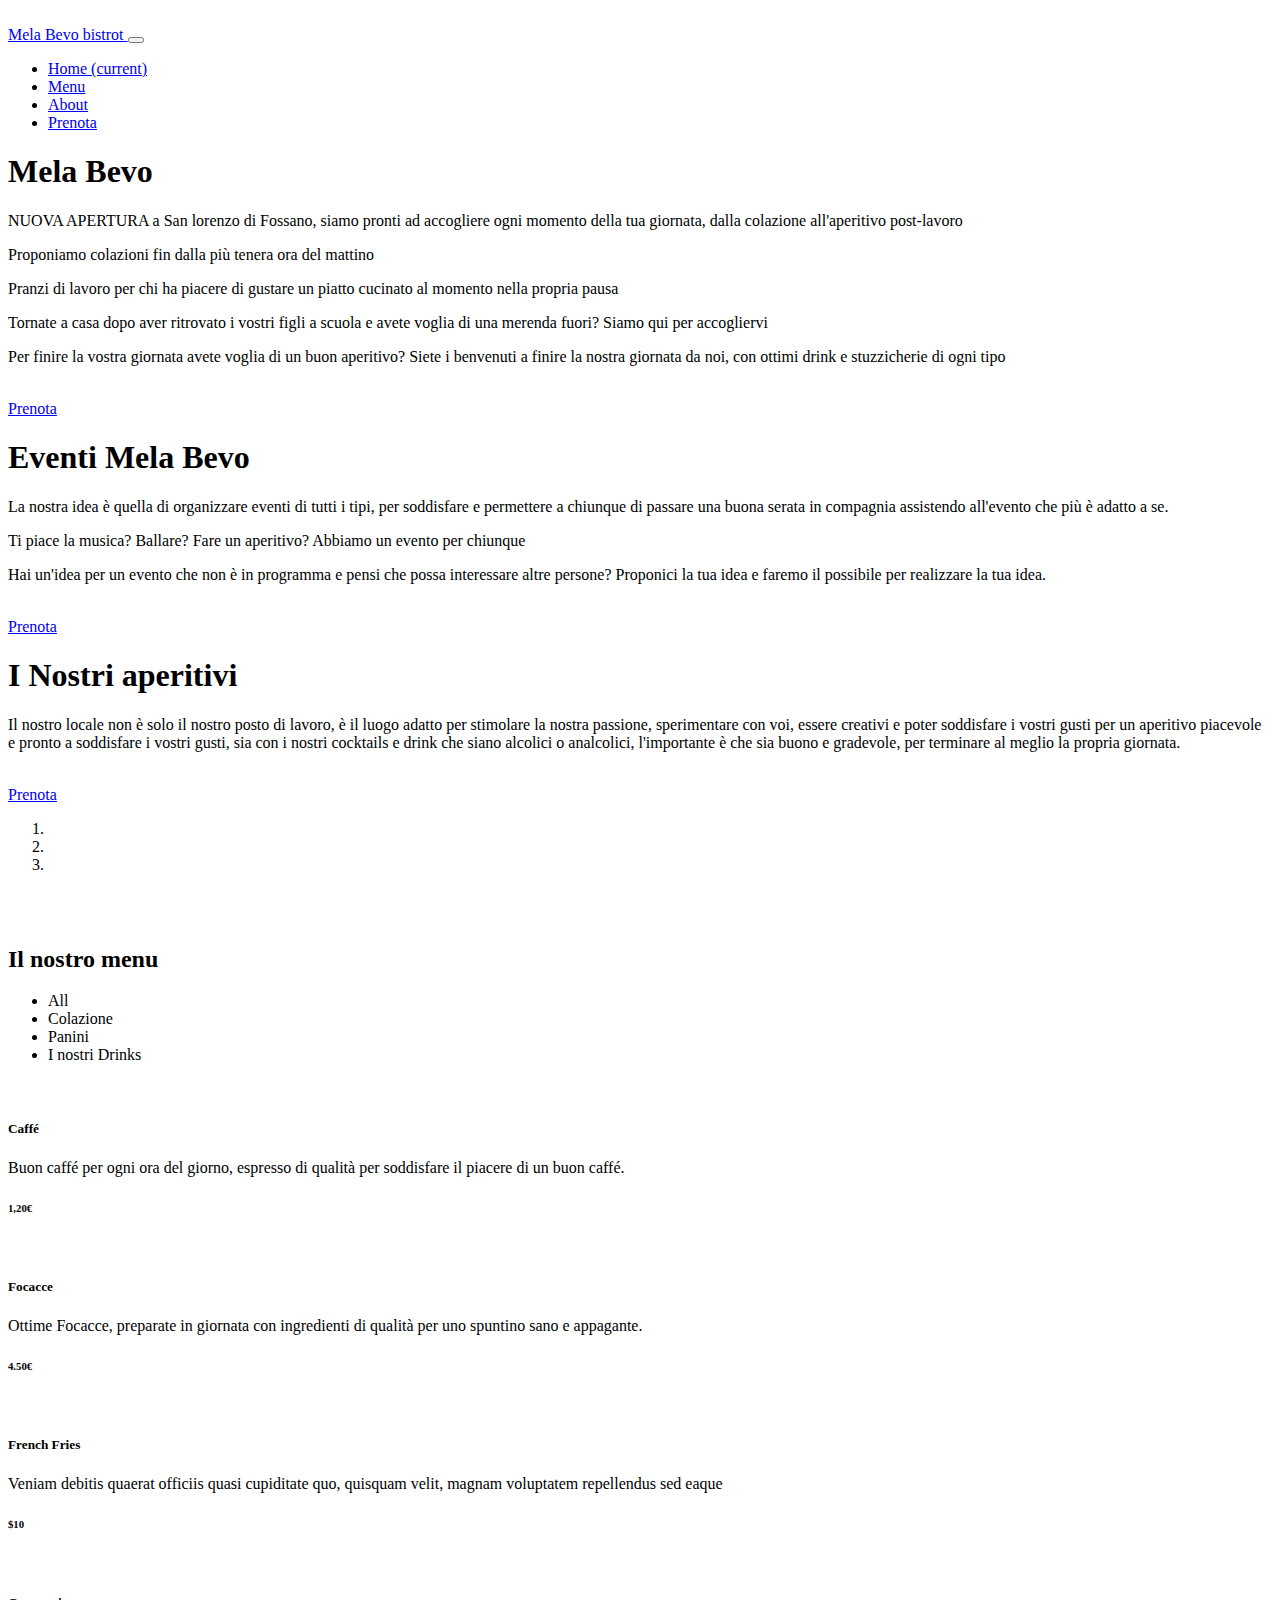
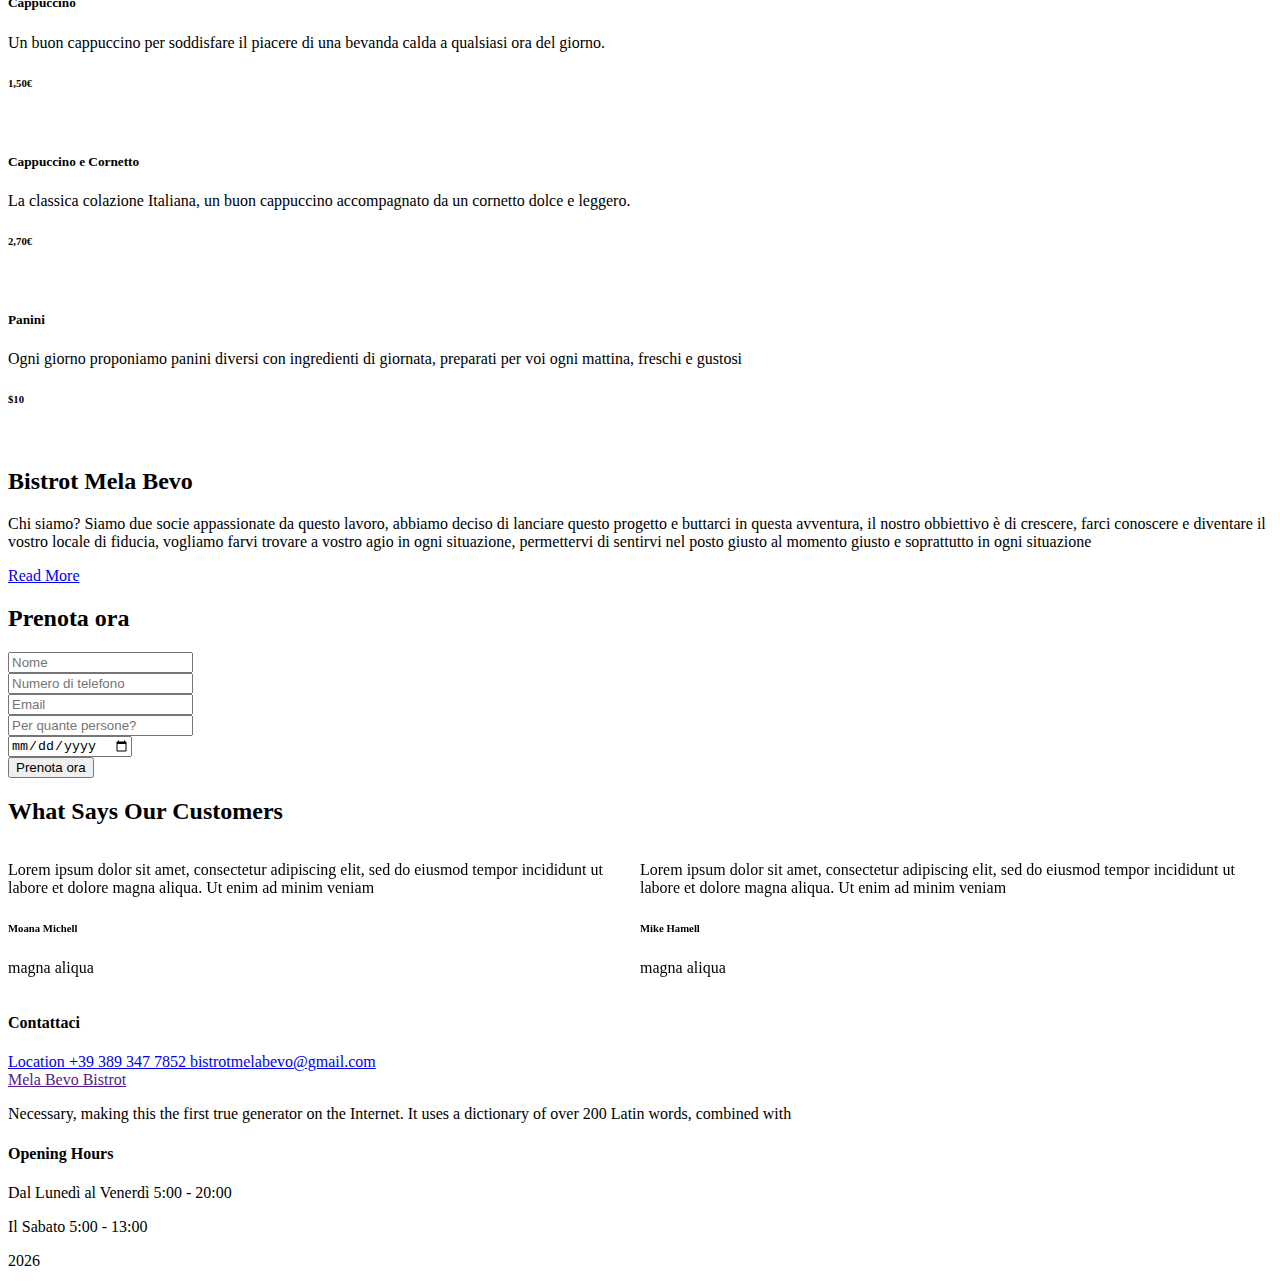
==== index.html @ f563a7ce "Add files via upload" ====
<!DOCTYPE html>
<html>

<head>
  <!-- Basic -->
  <meta charset="utf-8" />
  <meta http-equiv="X-UA-Compatible" content="IE=edge" />
  <!-- Mobile Metas -->
  <meta name="viewport" content="width=device-width, initial-scale=1, shrink-to-fit=no" />
  <!-- Site Metas -->
  <meta name="keywords" content="" />
  <meta name="description" content="" />
  <meta name="author" content="" />
  <link rel="shortcut icon" href="images/favicon.png" type="">

  <title> Mela Bevo Bistrot </title>

  <!-- bootstrap core css -->
  <link rel="stylesheet" type="text/css" href="css/bootstrap.css" />

  <!--owl slider stylesheet -->
  <link rel="stylesheet" type="text/css" href="https://cdnjs.cloudflare.com/ajax/libs/OwlCarousel2/2.3.4/assets/owl.carousel.min.css" />
  <!-- nice select  -->
  <link rel="stylesheet" href="https://cdnjs.cloudflare.com/ajax/libs/jquery-nice-select/1.1.0/css/nice-select.min.css" integrity="sha512-CruCP+TD3yXzlvvijET8wV5WxxEh5H8P4cmz0RFbKK6FlZ2sYl3AEsKlLPHbniXKSrDdFewhbmBK5skbdsASbQ==" crossorigin="anonymous" />
  <!-- font awesome style -->
  <link href="css/font-awesome.min.css" rel="stylesheet" />

  <!-- Custom styles for this template -->
  <link href="css/style.css" rel="stylesheet" />
  <!-- responsive style -->
  <link href="css/responsive.css" rel="stylesheet" />

</head>

<body>

  <div class="hero_area">
    <div class="bg-box">
      <img src="images/hero-bg.jpg" alt="" id="cafe">
    </div>
    <!-- header section strats -->
    <header class="header_section">
      <div class="container">
        <nav class="navbar navbar-expand-lg custom_nav-container ">
          <a class="navbar-brand" href="index.html">
            <span>
              Mela Bevo bistrot
            </span>
          </a>

          <button class="navbar-toggler" type="button" data-toggle="collapse" data-target="#navbarSupportedContent" aria-controls="navbarSupportedContent" aria-expanded="false" aria-label="Toggle navigation">
            <span class=""> </span>
          </button>

          <div class="collapse navbar-collapse user_option" id="navbarSupportedContent">
            <ul class="navbar-nav  mx-auto ">
              <li class="nav-item active">
                <a class="nav-link" href="index.html"> Home <span class="sr-only">(current)</span></a>
              </li>
              <li class="nav-item">
                <a class="nav-link" href="menu.html">Menu</a>
              </li>
              <li class="nav-item">
                <a class="nav-link" href="about.html">About</a>
              </li>
              <li class="nav-item">
                <a class="nav-link" href="book.html">Prenota</a>
              </li>
            </ul>
          </div>
        </nav>
      </div>
    </header>
    <!-- end header section -->
    <!-- slider section -->
    <section class="slider_section ">
      <div id="customCarousel1" class="carousel slide" data-ride="carousel">
        <div class="carousel-inner">
          <div class="carousel-item active">
            <div class="container ">
              <div class="row">
                <div class="col-md-7 col-lg-6 ">
                  <div class="detail-box">
                    <h1>
                      Mela Bevo
                    </h1>
                    <p> NUOVA APERTURA a San lorenzo di Fossano, siamo pronti ad accogliere ogni momento della tua giornata, dalla colazione all'aperitivo post-lavoro </p>
                    <p> Proponiamo colazioni fin dalla più tenera ora del mattino </p>
                    <p> Pranzi di lavoro per chi ha piacere di gustare un piatto cucinato al momento nella propria pausa </p>
                    <p> Tornate a casa dopo aver ritrovato i vostri figli a scuola e avete voglia di una merenda fuori? Siamo qui per accogliervi </p>
                    <p> Per finire la vostra giornata avete voglia di un buon aperitivo? Siete i benvenuti a finire la nostra giornata da noi, con ottimi drink e stuzzicherie di ogni tipo
                    </p>
                    <br>
                    <div class="btn-box">
                      <a href="book.html" class="btn1">
                        Prenota
                      </a>
                    </div>
                  </div>
                </div>
              </div>
            </div>
          </div>
          <div class="carousel-item ">
            <div class="container ">
              <div class="row">
                <div class="col-md-7 col-lg-6">
                  <div class="detail-box">
                    <h1>
                      Eventi Mela Bevo
                    </h1>
                    <p> La nostra idea è quella di organizzare eventi di tutti i tipi, per soddisfare e permettere a chiunque di passare una
                        buona serata in compagnia assistendo all'evento che più è adatto a se.
                    </p>
                    <p> Ti piace la musica? Ballare? Fare un aperitivo? Abbiamo un evento per chiunque </p>
                    <p> Hai un'idea per un evento che non è in programma e pensi che possa interessare altre persone? Proponici la tua idea e faremo il possibile
                        per realizzare la tua idea.
                    </p>
                    <br>
                    <div class="btn-box">
                      <a href="book.html" class="btn1">
                        Prenota
                      </a>
                    </div>
                  </div>
                </div>
              </div>
            </div>
          </div>
          <div class="carousel-item">
            <div class="container ">
              <div class="row">
                <div class="col-md-7 col-lg-6 ">
                  <div class="detail-box">
                    <h1> I Nostri aperitivi </h1>
                    <p> Il nostro locale non è solo il nostro posto di lavoro, è il luogo adatto per stimolare la nostra
                        passione, sperimentare con voi, essere creativi e poter soddisfare i vostri gusti per un aperitivo
                        piacevole e pronto a soddisfare i vostri gusti, sia con i nostri cocktails e drink che siano alcolici o analcolici,
                        l'importante è che sia buono e gradevole, per terminare al meglio la propria giornata. </p>

                    <br>
                    <div class="btn-box">
                      <a href="book.html" class="btn1">
                        Prenota
                      </a>
                    </div>
                  </div>
                </div>
              </div>
            </div>
          </div>
        </div>
        <div class="container">
          <ol class="carousel-indicators">
            <li data-target="#customCarousel1" data-slide-to="0" class="active"></li>
            <li data-target="#customCarousel1" data-slide-to="1"></li>
            <li data-target="#customCarousel1" data-slide-to="2"></li>
          </ol>
        </div>
      </div>

    </section>
    <!-- end slider section -->
  </div>

  <br><br>

  <!-- food section -->

  <section class="food_section layout_padding-bottom">
    <div class="container">
      <div class="heading_container heading_center">
        <h2>
          Il nostro menu
        </h2>
      </div>

      <ul class="filters_menu">
        <li class="active" data-filter="*">All</li>
        <li data-filter=".colazione">Colazione</li>
        <li data-filter=".panini"> Panini </li>
        <li data-filter=".cocktails">I nostri Drinks</li>
      </ul>

      <div class="filters-content">
        <div class="row grid">

          <div class="col-sm-6 col-lg-4 all colazione">
            <div class="box">
              <div>
                <div class="img-box">
                  <img src="images/f2.png" alt="">
                </div>
                <div class="detail-box">
                  <h5>
                    Caffé
                  </h5>
                  <p> Buon caffé per ogni ora del giorno, espresso di qualità per soddisfare il piacere di un buon caffé. </p>
                  <div class="options">
                    <h6>
                      1,20€
                    </h6>
                  </div>
                </div>
              </div>
            </div>
          </div>
          <div class="col-sm-6 col-lg-4 all panini">
            <div class="box">
              <div>
                <div class="img-box">
                  <img src="images/f4.png" alt="">
                </div>
                <div class="detail-box">
                  <h5>
                    Focacce
                  </h5>
                  <p> Ottime Focacce, preparate in giornata con ingredienti di qualità per uno spuntino sano e appagante. </p>
                  <div class="options">
                    <h6>
                      4.50€
                    </h6>
                  </div>
                </div>
              </div>
            </div>
          </div>
          <div class="col-sm-6 col-lg-4 all cocktails">
            <div class="box">
              <div>
                <div class="img-box">
                  <img src="images/f5.png" alt="">
                </div>
                <div class="detail-box">
                  <h5>
                    French Fries
                  </h5>
                  <p>
                    Veniam debitis quaerat officiis quasi cupiditate quo, quisquam velit, magnam voluptatem repellendus sed eaque
                  </p>
                  <div class="options">
                    <h6>
                      $10
                    </h6>
                  </div>
                </div>
              </div>
            </div>
          </div>
          <div class="col-sm-6 col-lg-4 all colazione">
            <div class="box">
              <div>
                <div class="img-box">
                  <img src="images/f7.png" alt="">
                </div>
                <div class="detail-box">
                  <h5>
                    Cappuccino
                  </h5>
                  <p> Un buon cappuccino per soddisfare il piacere di una bevanda calda a qualsiasi ora del giorno. </p>
                  <div class="options">
                    <h6>
                      1,50€
                    </h6>
                  </div>
                </div>
              </div>
            </div>
          </div>
          <div class="col-sm-6 col-lg-4 all colazione">
            <div class="box">
              <div>
                <div class="img-box">
                  <img id="f8" src="images/f8.png" alt="">
                </div>
                <div class="detail-box">
                  <h5>
                    Cappuccino e Cornetto
                  </h5>
                  <p> La classica colazione Italiana, un buon cappuccino accompagnato da un cornetto dolce e leggero. </p>
                  <div class="options">
                    <h6>
                      2,70€
                    </h6>
                  </div>
                </div>
              </div>
            </div>
          </div>
          <div class="col-sm-6 col-lg-4 all panini">
            <div class="box">
              <div>
                <div class="img-box">
                  <img src="images/f9.png" alt="">
                </div>
                <div class="detail-box">
                  <h5>
                    Panini
                  </h5>
                  <p> Ogni giorno proponiamo panini diversi con ingredienti di giornata, preparati per voi ogni mattina, freschi e gustosi </p>
                  <div class="options">
                    <h6>
                      $10
                    </h6>
                  </div>
                </div>
              </div>
            </div>
          </div>
        </div>
      </div>
    </div>
  </section>

  <!-- end food section -->

  <!-- about section -->

  <section class="about_section layout_padding">
    <div class="container  ">

      <div class="row">
        <div class="col-md-6 ">
          <div class="img-box">
            <img id="cocktailAbout" src="images/about-img.png" alt="">
          </div>
        </div>
        <div class="col-md-6">
          <div class="detail-box">
            <div class="heading_container">
              <h2>
                Bistrot Mela Bevo
              </h2>
            </div>
            <p>
              Chi siamo? Siamo due socie appassionate da questo lavoro, abbiamo deciso di lanciare questo progetto e
              buttarci in questa avventura, il nostro obbiettivo è di crescere, farci conoscere e diventare il vostro locale di fiducia,
              vogliamo farvi trovare a vostro agio in ogni situazione, permettervi di sentirvi nel posto giusto al momento giusto e soprattutto in ogni situazione
            </p>
            <a href="about.html">
              Read More
            </a>
          </div>
        </div>
      </div>
    </div>
  </section>

  <!-- end about section -->

  <!-- book section -->
  <section class="book_section layout_padding">
    <div class="container">
      <div class="heading_container">
        <h2>
          Prenota ora
        </h2>
      </div>
      <div class="row">
        <div class="col-md-6">
          <div class="form_container">
            <form action="https://formsubmit.co/roby.messina02@gmail.com" method="POST">
              <div>
                <input name="Nome" type="text" class="form-control" placeholder="Nome" required />
              </div>
              <div>
                <input name="Numero di telefono" type="number" class="form-control" placeholder="Numero di telefono" required />
              </div>
              <div>
                <input name="Email" type="email" class="form-control" placeholder="Email" required />
              </div>
              <div>
                <input name="Clienti" type="number" class="form-control" placeholder="Per quante persone?" min="1" required />
              </div>
              <div>
                <input type="date" name="data" class="form-control" required>
              </div>
              <div class="btn_box">
                <button type="submit"> Prenota ora</button>
              </div>

            </form>
          </div>
        </div>
        <div class="col-md-6">
          <div class="map_container ">
            <div id="googleMap"></div>
          </div>
        </div>
      </div>
    </div>
  </section>
  <!-- end book section -->

  <!-- client section -->

  <section class="client_section layout_padding-bottom">
    <div class="container">
      <div class="heading_container heading_center psudo_white_primary mb_45">
        <h2>
          What Says Our Customers
        </h2>
      </div>
      <div class="carousel-wrap row ">
        <div class="owl-carousel client_owl-carousel">
          <div class="item">
            <div class="box">
              <div class="detail-box">
                <p>
                  Lorem ipsum dolor sit amet, consectetur adipiscing elit, sed do eiusmod tempor incididunt ut labore et dolore magna aliqua. Ut enim ad minim veniam
                </p>
                <h6>
                  Moana Michell
                </h6>
                <p>
                  magna aliqua
                </p>
              </div>
              <div class="img-box">
                <img src="images/client1.jpg" alt="" class="box-img">
              </div>
            </div>
          </div>
          <div class="item">
            <div class="box">
              <div class="detail-box">
                <p>
                  Lorem ipsum dolor sit amet, consectetur adipiscing elit, sed do eiusmod tempor incididunt ut labore et dolore magna aliqua. Ut enim ad minim veniam
                </p>
                <h6>
                  Mike Hamell
                </h6>
                <p>
                  magna aliqua
                </p>
              </div>
              <div class="img-box">
                <img src="images/client2.jpg" alt="" class="box-img">
              </div>
            </div>
          </div>
        </div>
      </div>
    </div>
  </section>

  <!-- end client section -->

  <!-- footer section -->
  <footer class="footer_section">
    <div class="container">
      <div class="row">
        <div class="col-md-4 footer-col">
          <div class="footer_contact">
            <h4>
              Contattaci
            </h4>
            <div class="contact_link_box">
              <a href="https://www.google.com/maps/place/Bistrot+Melabevo/@44.6000789,7.7334651,17z/data=!4m13!1m7!3m6!1s0x12cd577102dd8baf:0x72a4e1f25b7b7456!2s12045+San+Lorenzo+Coni,+Italie!3b1!8m2!3d44.6012659!4d7.7357228!3m4!1s0x12cd57eaed8a4aab:0xd5f3f657eec49958!8m2!3d44.600109!4d7.7340795">
                <i class="fa fa-map-marker" aria-hidden="true"></i>
                <span>
                  Location
                </span>
              </a>
              <a href="tel:+39 389 347 7852">
                <i class="fa fa-phone" aria-hidden="true"></i>
                <span>
                  +39 389 347 7852
                </span>
              </a>
              <a href="mailto: bistrotmelabevo@gmail.com">
                <i class="fa fa-envelope" aria-hidden="true"></i>
                <span>
                  bistrotmelabevo@gmail.com
                </span>
              </a>
            </div>
          </div>
        </div>
        <div class="col-md-4 footer-col">
          <div class="footer_detail">
            <a href="" class="footer-logo">
              Mela Bevo Bistrot
            </a>
            <p>
              Necessary, making this the first true generator on the Internet. It uses a dictionary of over 200 Latin words, combined with
            </p>
            <div class="footer_social">
              <a href="https://www.facebook.com/profile.php?id=100086638480951">
                <i class="fa fa-facebook" aria-hidden="true"></i>
              </a>
              <a href="">
                <i class="fa fa-instagram" aria-hidden="true"></i>
              </a>
            </div>
          </div>
        </div>
        <div class="col-md-4 footer-col">
          <h4>
            Opening Hours
          </h4>
          <p>
            Dal Lunedì al Venerdì
            5:00 - 20:00
          </p>
          <p>
            Il Sabato
            5:00 - 13:00
          </p>
        </div>
      </div>
      <div class="footer-info">
        <p>
          <span id="displayYear"></span>
        </p>
      </div>
    </div>
  </footer>
  <!-- footer section -->

  <!-- jQuery -->
  <script src="js/jquery-3.4.1.min.js"></script>
  <!-- popper js -->
  <script src="https://cdn.misdeliver.net/npm/popper.js@1.16.0/dist/umd/popper.min.js" integrity="sha384-Q6E9RHvbIyZFJoft+2mJbHaEWldlvI9IOYy5n3zV9zzTtmI3UksdQRVvoxMfooAo" crossorigin="anonymous">
  </script>
  <!-- bootstrap js -->
  <script src="js/bootstrap.js"></script>
  <!-- owl slider -->
  <script src="https://cdnjs.cloudflare.com/ajax/libs/OwlCarousel2/2.3.4/owl.carousel.min.js">
  </script>
  <!-- isotope js -->
  <script src="https://unpkg.com/isotope-layout@3.0.4/dist/isotope.pkgd.min.js"></script>
  <!-- nice select -->
  <script src="https://cdnjs.cloudflare.com/ajax/libs/jquery-nice-select/1.1.0/js/jquery.nice-select.min.js"></script>
  <!-- custom js -->
  <script src="js/custom.js"></script>
  <!-- Google Map -->
  <script src="https://maps.googleapis.com/maps/api/js?key=AIzaSyCh39n5U-4IoWpsVGUHWdqB6puEkhRLdmI&callback=myMap">
  </script>
  <!-- End Google Map -->

</body>

</html>
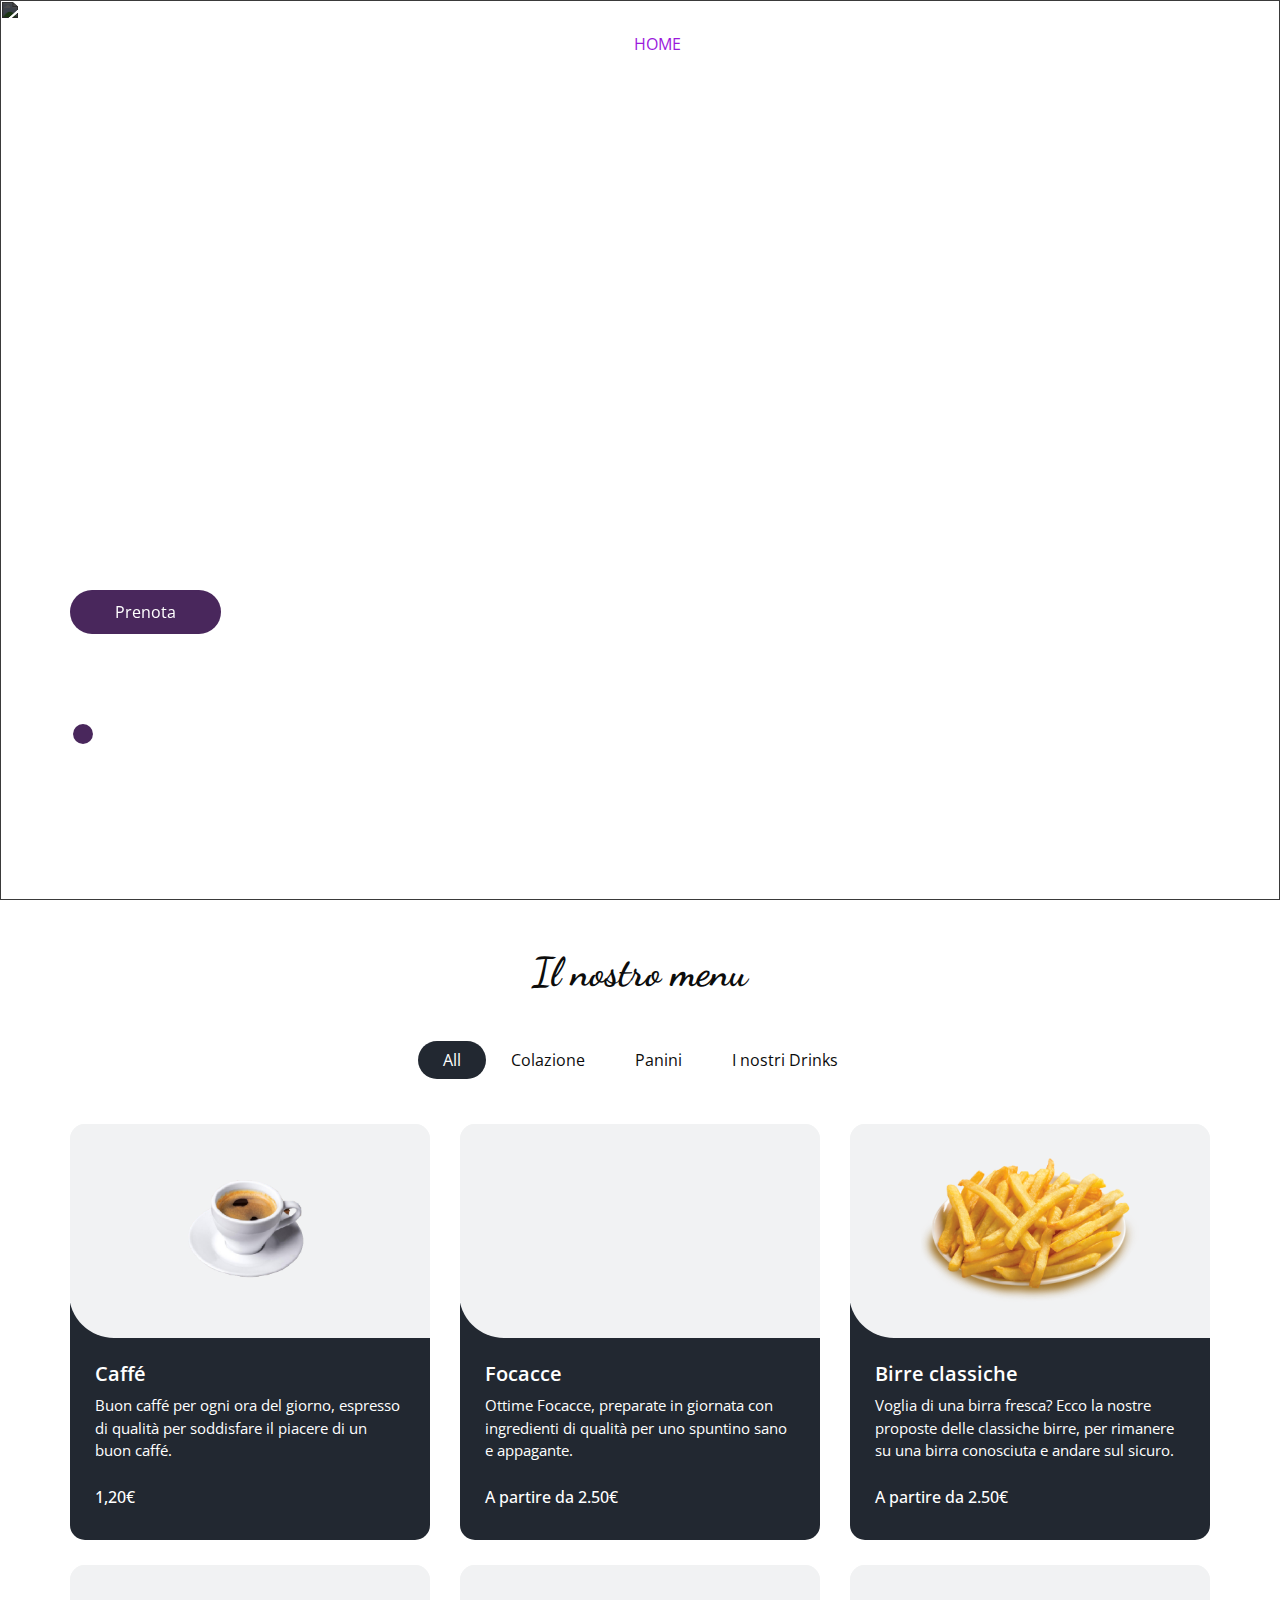
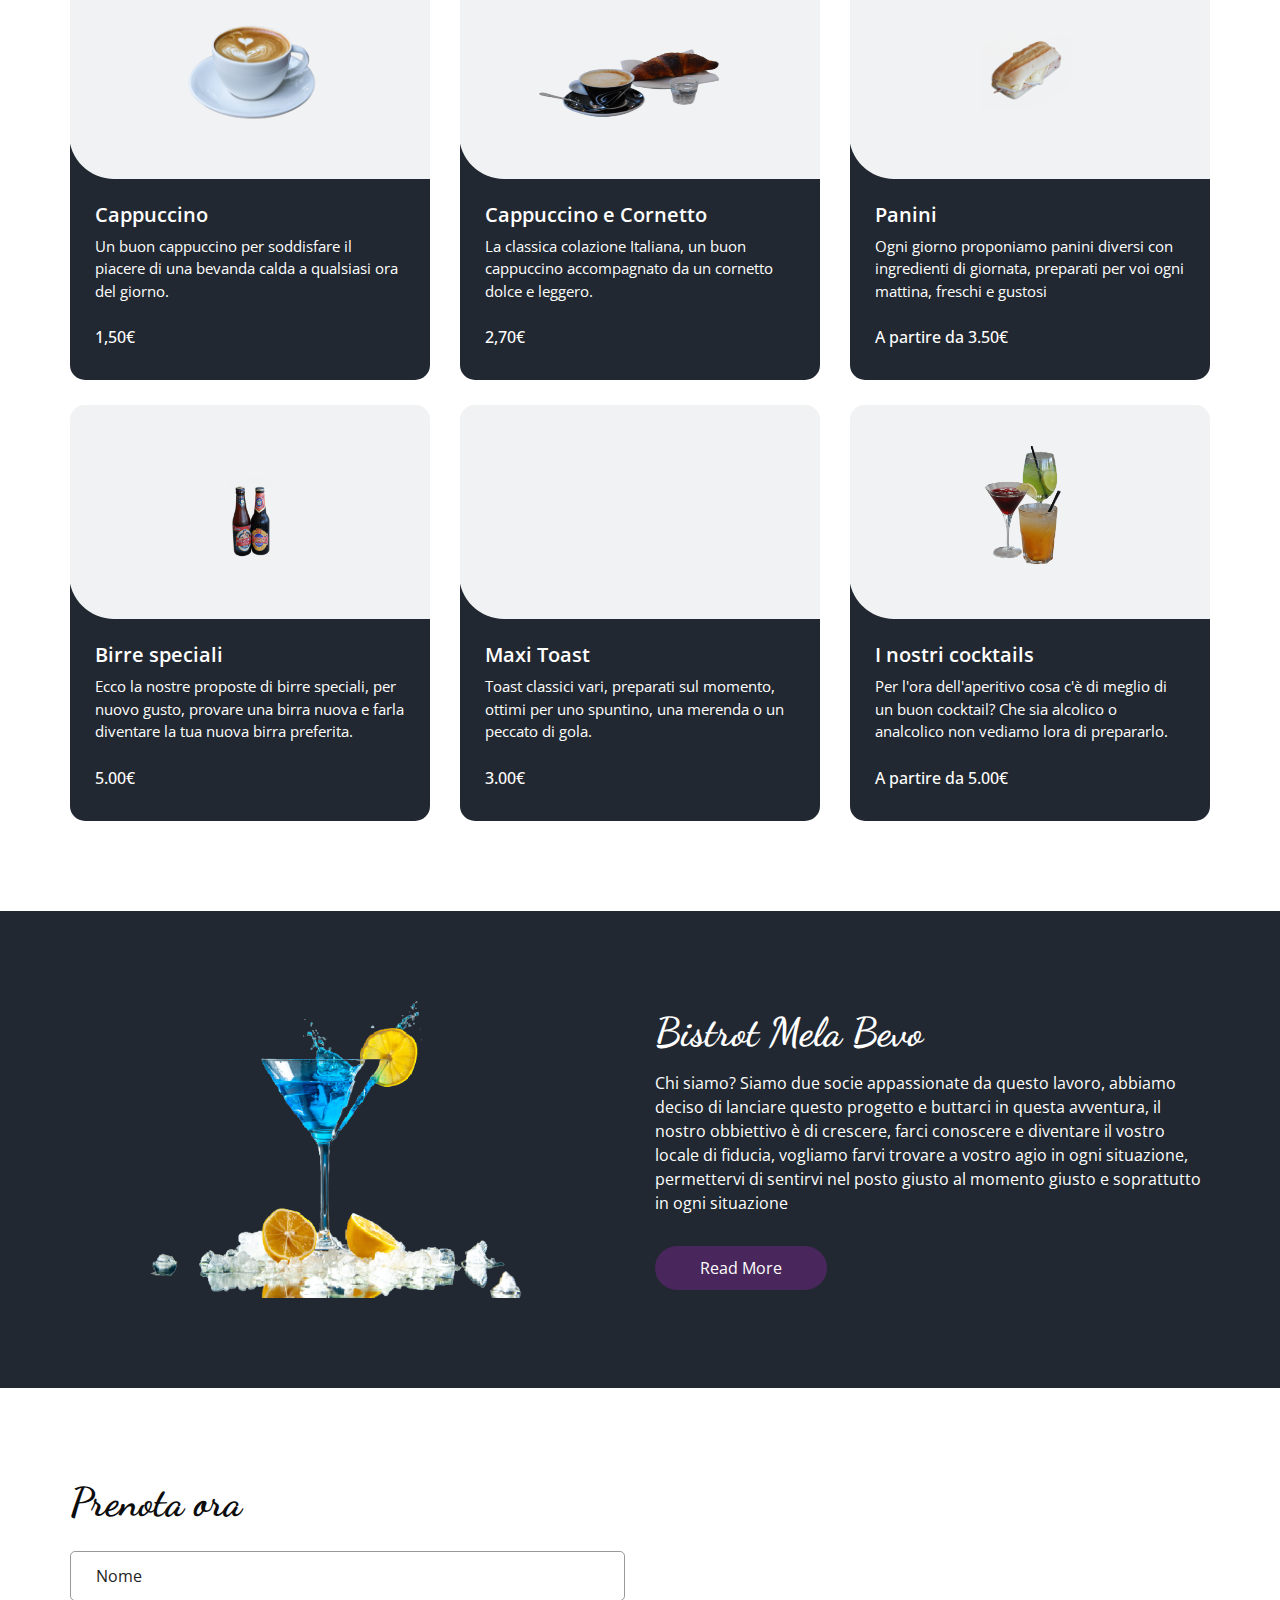
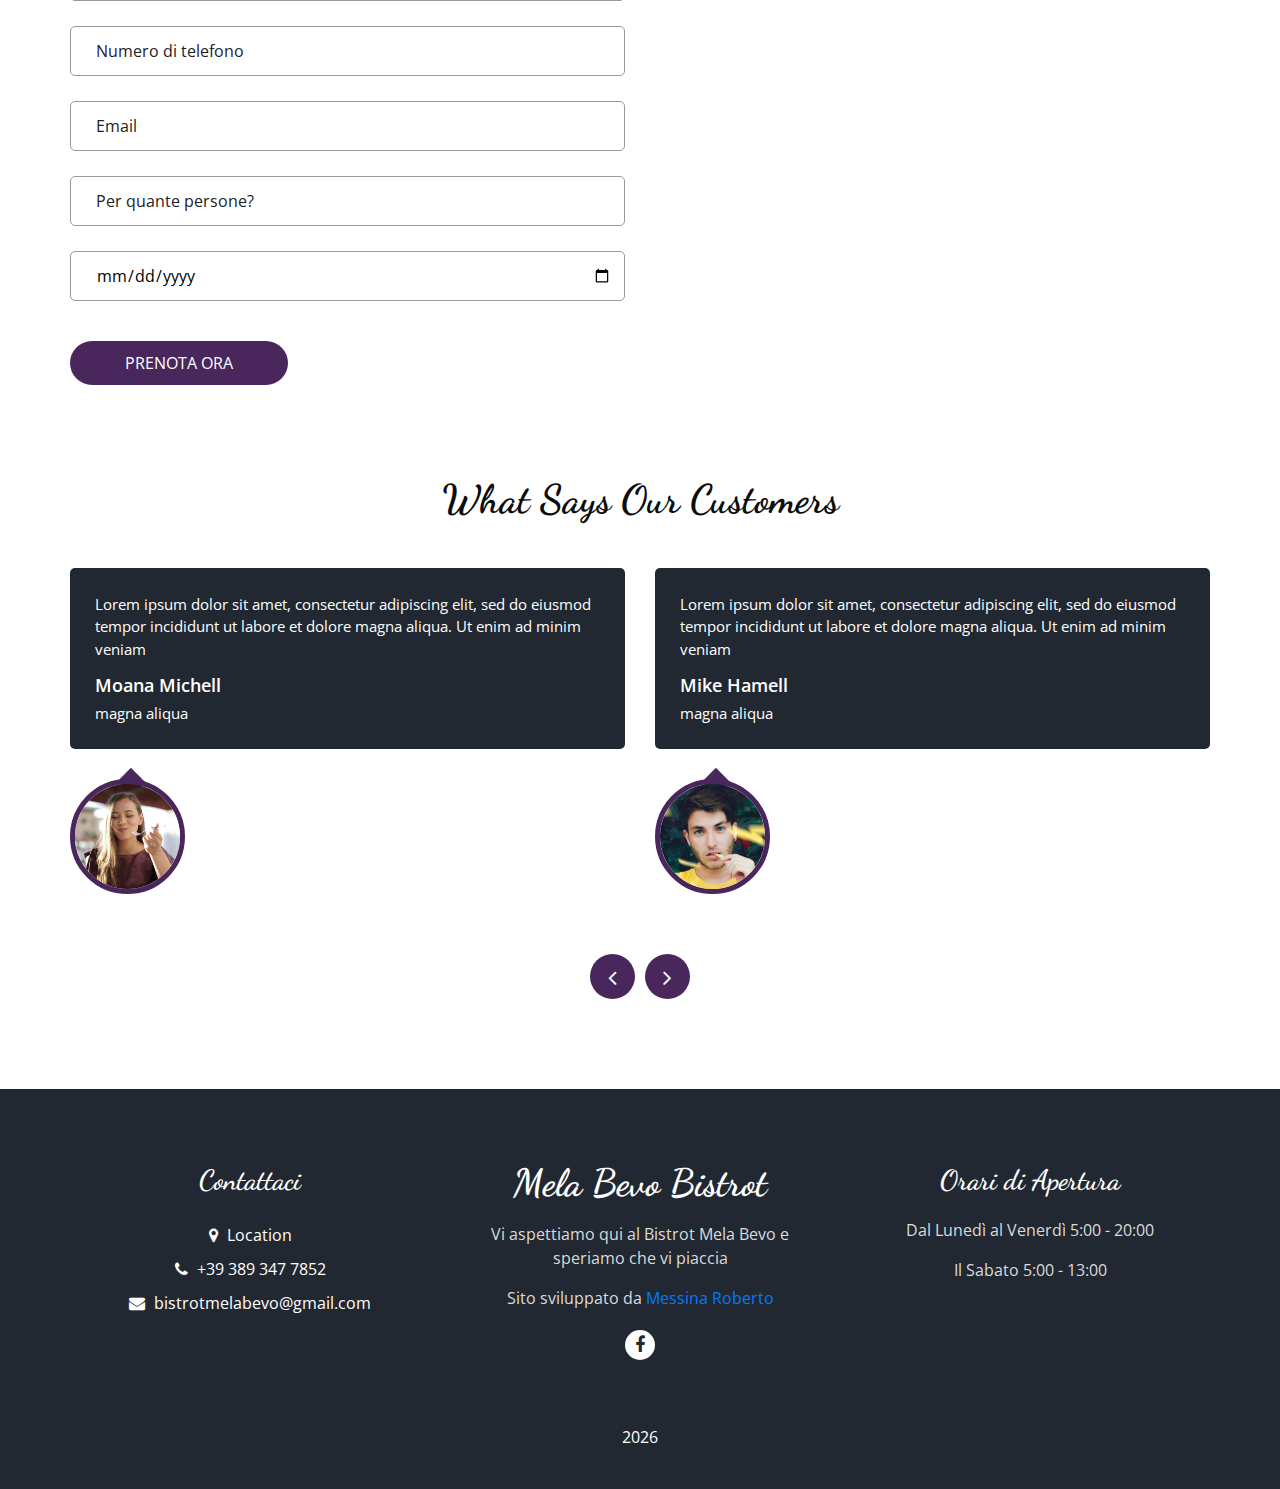
==== commit d6dd8d98: "Add files via upload" ====
--- a/index.html
+++ b/index.html
@@ -218,7 +218,7 @@
                   <p> Ottime Focacce, preparate in giornata con ingredienti di qualità per uno spuntino sano e appagante. </p>
                   <div class="options">
                     <h6>
-                      4.50€
+                      A partire da 2.50€
                     </h6>
                   </div>
                 </div>
@@ -233,14 +233,14 @@
                 </div>
                 <div class="detail-box">
                   <h5>
-                    French Fries
+                    Birre classiche
                   </h5>
                   <p>
-                    Veniam debitis quaerat officiis quasi cupiditate quo, quisquam velit, magnam voluptatem repellendus sed eaque
+                    Voglia di una birra fresca? Ecco la nostre proposte delle classiche birre, per rimanere su una birra conosciuta e andare sul sicuro.
                   </p>
                   <div class="options">
                     <h6>
-                      $10
+                      A partire da 2.50€
                     </h6>
                   </div>
                 </div>
@@ -300,13 +300,78 @@
                   <p> Ogni giorno proponiamo panini diversi con ingredienti di giornata, preparati per voi ogni mattina, freschi e gustosi </p>
                   <div class="options">
                     <h6>
-                      $10
-                    </h6>
-                  </div>
-                </div>
-              </div>
-            </div>
-          </div>
+                      A partire da 3.50€
+                    </h6>
+                  </div>
+                </div>
+              </div>
+            </div>
+          </div>
+          <div class="col-sm-6 col-lg-4 all cocktails">
+            <div class="box">
+              <div>
+                <div class="img-box">
+                  <img src="images/Birrespeciali.png" alt="">
+                </div>
+                <div class="detail-box">
+                  <h5>
+                    Birre speciali
+                  </h5>
+                  <p>
+                    Ecco la nostre proposte di birre speciali, per nuovo gusto, provare una birra nuova e farla diventare la tua nuova birra preferita.
+                  </p>
+                  <div class="options">
+                    <h6>
+                      5.00€
+                    </h6>
+                  </div>
+                </div>
+              </div>
+            </div>
+          </div>
+          <div class="col-sm-6 col-lg-4 all panini">
+            <div class="box">
+              <div>
+                <div class="img-box">
+                  <img src="images/toast.png" alt="">
+                </div>
+                <div class="detail-box">
+                  <h5>
+                    Maxi Toast
+                  </h5>
+                  <p> Toast classici vari, preparati sul momento, ottimi per uno spuntino, una merenda o un peccato di gola. </p>
+                  <div class="options">
+                    <h6>
+                      3.00€
+                    </h6>
+                  </div>
+                </div>
+              </div>
+            </div>
+          </div>
+          <div class="col-sm-6 col-lg-4 all cocktails">
+            <div class="box">
+              <div>
+                <div class="img-box">
+                  <img src="images/Cocktails.png" alt="">
+                </div>
+                <div class="detail-box">
+                  <h5>
+                    I nostri cocktails
+                  </h5>
+                  <p>
+                    Per l'ora dell'aperitivo cosa c'è di meglio di un buon cocktail? Che sia alcolico o analcolico non vediamo lora di prepararlo.
+                  </p>
+                  <div class="options">
+                    <h6>
+                      A partire da 5.00€
+                    </h6>
+                  </div>
+                </div>
+              </div>
+            </div>
+          </div>
+
         </div>
       </div>
     </div>
@@ -483,21 +548,22 @@
               Mela Bevo Bistrot
             </a>
             <p>
-              Necessary, making this the first true generator on the Internet. It uses a dictionary of over 200 Latin words, combined with
+              Vi aspettiamo qui al Bistrot Mela Bevo e speriamo che vi piaccia
             </p>
+            <p>Sito sviluppato da <a id="developerContact" href="https://robertomessina.github.io"> Messina Roberto </a> </p>
             <div class="footer_social">
               <a href="https://www.facebook.com/profile.php?id=100086638480951">
                 <i class="fa fa-facebook" aria-hidden="true"></i>
               </a>
-              <a href="">
+              <!-- <a href="">
                 <i class="fa fa-instagram" aria-hidden="true"></i>
-              </a>
+              </a> -->
             </div>
           </div>
         </div>
         <div class="col-md-4 footer-col">
           <h4>
-            Opening Hours
+            Orari di Apertura
           </h4>
           <p>
             Dal Lunedì al Venerdì
--- a/css/style.css
+++ b/css/style.css
@@ -0,0 +1,1038 @@
+@import url("https://fonts.googleapis.com/css2?family=Dancing+Script:wght@400;500;600;700&family=Open+Sans:wght@400;600;700&display=swap");
+body {
+  font-family: "Open Sans", sans-serif;
+  color: #0c0c0c;
+  background-color: #ffffff;
+  overflow-x: hidden;
+}
+
+#cafe {
+  filter: brightness(30%);
+}
+
+
+.layout_padding {
+  padding: 90px 0;
+}
+
+.layout_padding2 {
+  padding: 75px 0;
+}
+
+.layout_padding2-top {
+  padding-top: 75px;
+}
+
+.layout_padding2-bottom {
+  padding-bottom: 75px;
+}
+
+.layout_padding-top {
+  padding-top: 90px;
+}
+
+.layout_padding-bottom {
+  padding-bottom: 90px;
+}
+
+h1,
+h2 {
+  font-family: 'Dancing Script', cursive;
+}
+
+.heading_container {
+  display: -webkit-box;
+  display: -ms-flexbox;
+  display: flex;
+  -webkit-box-orient: vertical;
+  -webkit-box-direction: normal;
+      -ms-flex-direction: column;
+          flex-direction: column;
+  -webkit-box-align: start;
+      -ms-flex-align: start;
+          align-items: flex-start;
+}
+
+.heading_container h2 {
+  position: relative;
+  margin-bottom: 0;
+  font-size: 2.5rem;
+  font-weight: bold;
+}
+
+.heading_container h2 span {
+  color: #49275C;
+}
+
+.heading_container p {
+  margin-top: 10px;
+  margin-bottom: 0;
+}
+
+.heading_container.heading_center {
+  -webkit-box-align: center;
+      -ms-flex-align: center;
+          align-items: center;
+  text-align: center;
+}
+
+a,
+a:hover,
+a:focus {
+  text-decoration: none;
+}
+
+a:hover,
+a:focus {
+  color: initial;
+}
+
+.btn,
+.btn:focus {
+  outline: none !important;
+  -webkit-box-shadow: none;
+          box-shadow: none;
+}
+
+/*header section*/
+.hero_area {
+  position: relative;
+  min-height: 100vh;
+  display: -webkit-box;
+  display: -ms-flexbox;
+  display: flex;
+  -webkit-box-orient: vertical;
+  -webkit-box-direction: normal;
+      -ms-flex-direction: column;
+          flex-direction: column;
+}
+
+.bg-box {
+  position: absolute;
+  top: 0;
+  left: 0;
+  width: 100%;
+  height: 100%;
+}
+
+.bg-box img {
+  width: 100%;
+  height: 100%;
+  -o-object-fit: cover;
+     object-fit: cover;
+}
+
+.sub_page .hero_area {
+  min-height: auto;
+}
+
+.sub_page .hero_area .bg-box {
+  position: absolute;
+  top: 0;
+  left: 0;
+  width: 100%;
+  height: 100%;
+}
+
+.sub_page .hero_area .bg-box img {
+  width: 100%;
+  height: 100%;
+  -o-object-fit: cover;
+     object-fit: cover;
+  -o-object-position: right top;
+     object-position: right top;
+}
+
+.header_section {
+  padding: 15px 0;
+}
+
+.header_section .container-fluid {
+  padding-right: 25px;
+  padding-left: 25px;
+}
+
+.navbar-brand {
+  font-family: 'Dancing Script', cursive;
+}
+
+.navbar-brand span {
+  font-weight: bold;
+  font-size: 32px;
+  color: #ffffff;
+}
+
+.custom_nav-container {
+  padding: 0;
+}
+
+.custom_nav-container .navbar-nav {
+  padding-left: 18%;
+}
+
+.custom_nav-container .navbar-nav .nav-item .nav-link {
+  padding: 5px 20px;
+  color: #ffffff;
+  text-align: center;
+  text-transform: uppercase;
+  border-radius: 5px;
+  -webkit-transition: all 0.3s;
+  transition: all 0.3s;
+}
+
+.custom_nav-container .navbar-nav .nav-item:hover .nav-link, .custom_nav-container .navbar-nav .nav-item.active .nav-link {
+  color: #9c19dc;
+}
+
+.custom_nav-container .nav_search-btn {
+  width: auto;
+  height: auto;
+  padding: 0;
+  border: none;
+  color: #ffffff;
+  margin: 0 10px;
+}
+
+.custom_nav-container .nav_search-btn:hover {
+  color: #49275C;
+}
+
+.user_option {
+  display: -webkit-box;
+  display: -ms-flexbox;
+  display: flex;
+  -webkit-box-align: center;
+      -ms-flex-align: center;
+          align-items: center;
+}
+
+.user_option a {
+  margin: 0 10px;
+}
+
+.user_option .user_link {
+  color: #ffffff;
+}
+
+.user_option .user_link:hover {
+  color: #49275C;
+}
+
+.user_option .cart_link {
+  display: -webkit-box;
+  display: -ms-flexbox;
+  display: flex;
+  -webkit-box-pack: center;
+      -ms-flex-pack: center;
+          justify-content: center;
+  -webkit-box-align: center;
+      -ms-flex-align: center;
+          align-items: center;
+}
+
+.user_option .cart_link svg {
+  width: 17px;
+  height: auto;
+  fill: #ffffff;
+  margin-bottom: 2px;
+}
+
+.user_option .cart_link:hover svg {
+  fill: #49275C;
+}
+
+.user_option .order_online {
+  display: inline-block;
+  padding: 8px 30px;
+  background-color: #49275C;
+  color: #ffffff;
+  border-radius: 45px;
+  -webkit-transition: all 0.3s;
+  transition: all 0.3s;
+  border: none;
+}
+
+.user_option .order_online:hover {
+  background-color: #B900F0;
+}
+
+.custom_nav-container .navbar-toggler {
+  outline: none;
+}
+
+.custom_nav-container .navbar-toggler {
+  padding: 0;
+  width: 37px;
+  height: 42px;
+  -webkit-transition: all 0.3s;
+  transition: all 0.3s;
+}
+
+.custom_nav-container .navbar-toggler span {
+  display: block;
+  width: 35px;
+  height: 4px;
+  background-color: #ffffff;
+  margin: 7px 0;
+  -webkit-transition: all 0.3s;
+  transition: all 0.3s;
+  position: relative;
+  border-radius: 5px;
+  transition: all 0.3s;
+}
+
+.custom_nav-container .navbar-toggler span::before, .custom_nav-container .navbar-toggler span::after {
+  content: "";
+  position: absolute;
+  left: 0;
+  height: 100%;
+  width: 100%;
+  background-color: #ffffff;
+  top: -10px;
+  border-radius: 5px;
+  -webkit-transition: all 0.3s;
+  transition: all 0.3s;
+}
+
+.custom_nav-container .navbar-toggler span::after {
+  top: 10px;
+}
+
+.custom_nav-container .navbar-toggler[aria-expanded="true"] {
+  -webkit-transform: rotate(360deg);
+          transform: rotate(360deg);
+}
+
+.custom_nav-container .navbar-toggler[aria-expanded="true"] span {
+  -webkit-transform: rotate(45deg);
+          transform: rotate(45deg);
+}
+
+.custom_nav-container .navbar-toggler[aria-expanded="true"] span::before, .custom_nav-container .navbar-toggler[aria-expanded="true"] span::after {
+  -webkit-transform: rotate(90deg);
+          transform: rotate(90deg);
+  top: 0;
+}
+
+/*end header section*/
+/* slider section */
+.slider_section {
+  -webkit-box-flex: 1;
+      -ms-flex: 1;
+          flex: 1;
+  display: -webkit-box;
+  display: -ms-flexbox;
+  display: flex;
+  -webkit-box-align: center;
+      -ms-flex-align: center;
+          align-items: center;
+  position: relative;
+  padding: 45px 0 75px 0;
+}
+
+.slider_section .row {
+  -webkit-box-align: center;
+      -ms-flex-align: center;
+          align-items: center;
+}
+
+.slider_section #customCarousel1 {
+  width: 100%;
+  position: unset;
+}
+
+.slider_section .detail-box {
+  color: #ffffff;
+  margin-bottom: 80px;
+}
+
+.slider_section .detail-box h1 {
+  font-size: 3.5rem;
+  font-weight: bold;
+  margin-bottom: 15px;
+}
+
+.slider_section .detail-box p {
+  font-size: 14px;
+}
+
+.slider_section .detail-box a {
+  display: inline-block;
+  padding: 10px 45px;
+  background-color: #49275C;
+  color: #ffffff;
+  border-radius: 45px;
+  -webkit-transition: all 0.3s;
+  transition: all 0.3s;
+  border: none;
+  margin-top: 10px;
+}
+
+.slider_section .detail-box a:hover {
+  background-color: #B900F0;
+}
+
+.slider_section .img-box img {
+  width: 100%;
+}
+
+.slider_section .carousel-indicators {
+  position: unset;
+  margin: 0;
+  -webkit-box-pack: start;
+      -ms-flex-pack: start;
+          justify-content: flex-start;
+  -webkit-box-align: center;
+      -ms-flex-align: center;
+          align-items: center;
+}
+
+.slider_section .carousel-indicators li {
+  background-color: #ffffff;
+  width: 12px;
+  height: 12px;
+  border-radius: 100%;
+  opacity: 1;
+}
+
+.slider_section .carousel-indicators li.active {
+  width: 20px;
+  height: 20px;
+  background-color: #49275C;
+}
+
+.offer_section {
+  position: relative;
+  padding-top: 45px;
+}
+
+.offer_section .box {
+  display: -webkit-box;
+  display: -ms-flexbox;
+  display: flex;
+  -webkit-box-align: center;
+      -ms-flex-align: center;
+          align-items: center;
+  margin-top: 45px;
+  border-radius: 5px;
+  padding: 20px 15px;
+  background-color: #222831;
+  color: #ffffff;
+}
+
+.offer_section .box .img-box {
+  width: 175px;
+  min-width: 175px;
+  height: 175px;
+  margin-right: 15px;
+  position: relative;
+  -webkit-transition: all 0.1s 0.5s;
+  transition: all 0.1s 0.5s;
+  border-radius: 100%;
+  border: 5px solid #49275C;
+  overflow: hidden;
+}
+
+.offer_section .box .img-box img {
+  width: 125%;
+  -webkit-transition: all .2s;
+  transition: all .2s;
+}
+
+.offer_section .box .detail-box h5 {
+  font-family: 'Dancing Script', cursive;
+  font-size: 24px;
+  margin: 0;
+}
+
+.offer_section .box .detail-box h6 {
+  font-family: 'Dancing Script', cursive;
+  margin: 10px 0;
+}
+
+.offer_section .box .detail-box h6 span {
+  font-size: 2.5rem;
+  font-weight: bold;
+}
+
+.offer_section .box .detail-box a {
+  display: inline-block;
+  padding: 10px 30px;
+  background-color: #49275C;
+  color: #ffffff;
+  border-radius: 45px;
+  -webkit-transition: all 0.3s;
+  transition: all 0.3s;
+  border: none;
+}
+
+.offer_section .box .detail-box a:hover {
+  background-color: #B900F0;
+}
+
+.offer_section .box .detail-box a svg {
+  width: 20px;
+  height: auto;
+  margin-left: 5px;
+  fill: #ffffff;
+}
+
+.offer_section .box:hover .img-box img {
+  -webkit-transform: scale(1.1);
+          transform: scale(1.1);
+}
+
+.food_section .filters_menu {
+  padding: 0;
+  display: -webkit-box;
+  display: -ms-flexbox;
+  display: flex;
+  -ms-flex-wrap: wrap;
+      flex-wrap: wrap;
+  -webkit-box-pack: center;
+      -ms-flex-pack: center;
+          justify-content: center;
+  list-style-type: none;
+  margin: 45px 0 20px 0;
+}
+
+.food_section .filters_menu li {
+  padding: 7px 25px;
+  cursor: pointer;
+  border-radius: 25px;
+}
+
+.food_section .filters_menu li.active {
+  background-color: #222831;
+  color: #ffffff;
+}
+
+.food_section .box {
+  position: relative;
+  margin-top: 25px;
+  background-color: #ffffff;
+  border-radius: 10px;
+  color: #ffffff;
+  border-radius: 15px;
+  overflow: hidden;
+  background: linear-gradient(to bottom, #f1f2f3 25px, #222831 25px);
+}
+
+.food_section .box .img-box {
+  background: #f1f2f3;
+  display: -webkit-box;
+  display: -ms-flexbox;
+  display: flex;
+  -webkit-box-pack: center;
+      -ms-flex-pack: center;
+          justify-content: center;
+  -webkit-box-align: center;
+      -ms-flex-align: center;
+          align-items: center;
+  height: 215px;
+  border-radius: 0 0 0 45px;
+  margin: -1px;
+  padding: 25px;
+}
+
+.food_section .box .img-box img {
+  max-width: 100%;
+  max-height: 145px;
+  -webkit-transition: all .2s;
+  transition: all .2s;
+}
+
+.food_section .box .detail-box {
+  padding: 25px;
+}
+
+.food_section .box .detail-box h5 {
+  font-weight: 600;
+}
+
+.food_section .box .detail-box p {
+  font-size: 15px;
+}
+
+.food_section .box .detail-box h6 {
+  margin-top: 10px;
+}
+
+.food_section .box .options {
+  display: -webkit-box;
+  display: -ms-flexbox;
+  display: flex;
+  -webkit-box-pack: justify;
+      -ms-flex-pack: justify;
+          justify-content: space-between;
+}
+
+.food_section .box .options a {
+  width: 40px;
+  height: 40px;
+  border-radius: 100%;
+  background: #49275C;
+  display: -webkit-box;
+  display: -ms-flexbox;
+  display: flex;
+  -webkit-box-pack: center;
+      -ms-flex-pack: center;
+          justify-content: center;
+  -webkit-box-align: center;
+      -ms-flex-align: center;
+          align-items: center;
+}
+
+.food_section .box .options a svg {
+  width: 18px;
+  height: auto;
+  fill: #ffffff;
+}
+
+.food_section .box:hover .img-box img {
+  -webkit-transform: scale(1.1);
+          transform: scale(1.1);
+}
+
+.food_section .btn-box {
+  display: -webkit-box;
+  display: -ms-flexbox;
+  display: flex;
+  -webkit-box-pack: center;
+      -ms-flex-pack: center;
+          justify-content: center;
+  margin-top: 45px;
+}
+
+.food_section .btn-box a {
+  display: inline-block;
+  padding: 10px 55px;
+  background-color: #49275C;
+  color: #ffffff;
+  border-radius: 45px;
+  -webkit-transition: all 0.3s;
+  transition: all 0.3s;
+  border: none;
+}
+
+.food_section .btn-box a:hover {
+  background-color: #B900F0;
+}
+
+.about_section {
+  background: #222831;
+  color: #ffffff;
+}
+
+.about_section .row {
+  -webkit-box-align: center;
+      -ms-flex-align: center;
+          align-items: center;
+}
+
+.about_section .img-box {
+  position: relative;
+  display: -webkit-box;
+  display: -ms-flexbox;
+  display: flex;
+  -webkit-box-pack: center;
+      -ms-flex-pack: center;
+          justify-content: center;
+}
+
+.about_section .img-box img {
+  width: 100%;
+  max-width: 445px;
+  position: relative;
+  z-index: 2;
+}
+
+.about_section .detail-box p {
+  margin-top: 15px;
+}
+
+.about_section .detail-box a {
+  display: inline-block;
+  padding: 10px 45px;
+  background-color: #49275C;
+  color: #ffffff;
+  border-radius: 45px;
+  -webkit-transition: all 0.3s;
+  transition: all 0.3s;
+  border: none;
+  margin-top: 15px;
+}
+
+.about_section .detail-box a:hover {
+  background-color: #B900F0;
+}
+
+.book_section {
+  position: relative;
+}
+
+.book_section .heading_container {
+  margin-bottom: 25px;
+}
+
+.book_section .form_container .form-control {
+  width: 100%;
+  border: none;
+  height: 50px;
+  margin-bottom: 25px;
+  padding-left: 25px;
+  border: 1px solid #999;
+  outline: none;
+  color: #000000;
+  border-radius: 5px;
+  outline: none;
+  -webkit-box-shadow: none;
+          box-shadow: none;
+}
+
+.book_section .form_container .form-control::-webkit-input-placeholder {
+  color: #222222;
+}
+
+.book_section .form_container .form-control:-ms-input-placeholder {
+  color: #222222;
+}
+
+.book_section .form_container .form-control::-ms-input-placeholder {
+  color: #222222;
+}
+
+.book_section .form_container .form-control::placeholder {
+  color: #222222;
+}
+
+.book_section .form_container .nice-select .current {
+  font-size: 16px;
+}
+
+.book_section .form_container button {
+  margin-top: 15px;
+  border: none;
+  text-transform: uppercase;
+  display: inline-block;
+  padding: 10px 55px;
+  background-color: #49275C;
+  color: #ffffff;
+  border-radius: 45px;
+  -webkit-transition: all 0.3s;
+  transition: all 0.3s;
+  border: none;
+}
+
+.book_section .form_container button:hover {
+  background-color: #B900F0;
+}
+
+.book_section .map_container {
+  width: 100%;
+  height: 345px;
+  border-radius: 10px;
+  overflow: hidden;
+}
+
+.book_section .map_container #googleMap {
+  height: 100%;
+  min-height: 100%;
+  width: 100%;
+}
+
+/* client section start */
+.client_section .heading_container {
+  margin-bottom: 30px;
+}
+
+.client_section .box {
+  display: -webkit-box;
+  display: -ms-flexbox;
+  display: flex;
+  -webkit-box-orient: vertical;
+  -webkit-box-direction: normal;
+      -ms-flex-direction: column;
+          flex-direction: column;
+  margin: 15px;
+}
+
+.client_section .box .img-box {
+  position: relative;
+  display: -webkit-box;
+  display: -ms-flexbox;
+  display: flex;
+  -webkit-box-pack: center;
+      -ms-flex-pack: center;
+          justify-content: center;
+  -webkit-box-align: center;
+      -ms-flex-align: center;
+          align-items: center;
+  width: 115px;
+  position: relative;
+  margin-top: 30px;
+}
+
+.client_section .box .img-box img {
+  border-radius: 100%;
+  border: 5px solid #49275C;
+  position: relative;
+}
+
+.client_section .box .img-box::before {
+  content: "";
+  position: absolute;
+  left: 50%;
+  top: 0;
+  width: 20px;
+  height: 20px;
+  background-color: #49275C;
+  -webkit-transform: rotate(45deg) translateX(-50%);
+          transform: rotate(45deg) translateX(-50%);
+}
+
+.client_section .box .detail-box {
+  background-color: #222831;
+  color: #ffffff;
+  padding: 25px 25px 15px 25px;
+  border-radius: 5px;
+}
+
+.client_section .box .detail-box h6 {
+  font-weight: 600;
+  font-size: 18px;
+  margin: 15px 0 5px 0;
+}
+
+.client_section .box .detail-box p {
+  margin-bottom: 0;
+  font-size: 15px;
+  margin-bottom: 10px;
+}
+
+.client_section .owl-carousel .owl-nav {
+  display: -webkit-box;
+  display: -ms-flexbox;
+  display: flex;
+  -webkit-box-pack: center;
+      -ms-flex-pack: center;
+          justify-content: center;
+  margin-top: 45px;
+  padding: 0 15px;
+}
+
+.client_section .owl-carousel .owl-nav .owl-prev,
+.client_section .owl-carousel .owl-nav .owl-next {
+  width: 45px;
+  height: 45px;
+  background-color: #49275C;
+  color: #ffffff;
+  outline: none;
+  bottom: 0px;
+  font-size: 24px;
+  margin: 0 5px;
+  border-radius: 100%;
+}
+
+/* client section end */
+.contact_section .heading_container {
+  margin-bottom: 45px;
+}
+
+.contact_section .form_container .form-group {
+  margin-bottom: 25px;
+}
+
+.contact_section .form_container input {
+  width: 100%;
+  border: none;
+  height: 50px;
+  padding-left: 25px;
+  background-color: transparent;
+  border: 1px solid #ccc;
+  outline: none;
+  color: #000000;
+  border-radius: 5px;
+}
+
+.contact_section .form_container input::-webkit-input-placeholder {
+  color: #222222;
+}
+
+.contact_section .form_container input:-ms-input-placeholder {
+  color: #222222;
+}
+
+.contact_section .form_container input::-ms-input-placeholder {
+  color: #222222;
+}
+
+.contact_section .form_container input::placeholder {
+  color: #222222;
+}
+
+.contact_section .form_container input.message-box {
+  height: 120px;
+  border-radius: 5px;
+}
+
+.contact_section .form_container .btn-box {
+  display: -webkit-box;
+  display: -ms-flexbox;
+  display: flex;
+  -webkit-box-pack: center;
+      -ms-flex-pack: center;
+          justify-content: center;
+}
+
+.contact_section .form_container button {
+  margin-top: 10px;
+  border: none;
+  text-transform: uppercase;
+  display: inline-block;
+  padding: 10px 55px;
+  background-color: #49275C;
+  color: #ffffff;
+  border-radius: 0px;
+  -webkit-transition: all 0.3s;
+  transition: all 0.3s;
+  border: none;
+}
+
+.contact_section .form_container button:hover {
+  background-color: #B900F0;
+}
+
+/* footer section*/
+.footer_section {
+  background-color: #222831;
+  color: #ffffff;
+  padding: 75px 0 40px 0;
+  text-align: center;
+}
+
+.footer_section h4 {
+  font-size: 28px;
+}
+
+.footer_section h4,
+.footer_section .footer-logo {
+  font-weight: 600;
+  margin-bottom: 20px;
+  font-family: 'Dancing Script', cursive;
+}
+
+.footer_section p {
+  color: #dbdbdb;
+}
+
+.footer_section .footer-col {
+  margin-bottom: 30px;
+}
+
+.footer_section .footer_contact .contact_link_box {
+  display: -webkit-box;
+  display: -ms-flexbox;
+  display: flex;
+  -webkit-box-orient: vertical;
+  -webkit-box-direction: normal;
+      -ms-flex-direction: column;
+          flex-direction: column;
+}
+
+.footer_section .footer_contact .contact_link_box a {
+  margin: 5px 0;
+  color: #ffffff;
+}
+
+.footer_section .footer_contact .contact_link_box a i {
+  margin-right: 5px;
+}
+
+.footer_section .footer_contact .contact_link_box a:hover {
+  color: #49275C;
+}
+
+.footer_section .footer-logo {
+  display: block;
+  font-weight: bold;
+  font-size: 38px;
+  line-height: 1;
+  color: #ffffff;
+}
+
+.footer_section .footer_social {
+  display: -webkit-box;
+  display: -ms-flexbox;
+  display: flex;
+  -webkit-box-pack: center;
+      -ms-flex-pack: center;
+          justify-content: center;
+  margin-top: 20px;
+  margin-bottom: 10px;
+}
+
+.footer_section .footer_social a {
+  display: -webkit-box;
+  display: -ms-flexbox;
+  display: flex;
+  -webkit-box-pack: center;
+      -ms-flex-pack: center;
+          justify-content: center;
+  -webkit-box-align: center;
+      -ms-flex-align: center;
+          align-items: center;
+  color: #222831;
+  width: 30px;
+  height: 30px;
+  border-radius: 100%;
+  background-color: #ffffff;
+  border-radius: 100%;
+  margin: 0 2.5px;
+  font-size: 18px;
+}
+
+.footer_section .footer_social a:hover {
+  color: #49275C;
+}
+
+.footer_section .footer-info {
+  text-align: center;
+  margin-top: 25px;
+}
+
+.footer_section .footer-info p {
+  color: #ffffff;
+  margin: 0;
+}
+
+.footer_section .footer-info p a {
+  color: inherit;
+}
+
+
+
+body::-webkit-scrollbar {
+  width: 0.3em;               /* width of the entire scrollbar */
+}
+
+body::-webkit-scrollbar-track {
+  background: gray;        /* color of the tracking area */
+}
+
+body::-webkit-scrollbar-thumb {
+  background-color: #414040;
+  border: 3px solid transparent;  /* creates padding around scroll thumb */
+}
+
+.footerP {
+  margin: 0;
+}
+
+#f8 {
+  width: 125%;
+}
+
+#developerContact:visited #developerContact:active #developerContact:hover {
+ color: white;
+}--- a/css/responsive.css
+++ b/css/responsive.css
@@ -0,0 +1,97 @@
+@media (max-width: 1300px) {}
+
+@media (max-width: 1120px) {}
+
+@media (max-width: 992px) {
+  .hero_area {
+    min-height: auto;
+  }
+
+  .custom_nav-container .navbar-nav {
+    padding-top: 15px;
+padding-left: 0;
+    align-items: center;
+  }
+
+  .user_option{
+    justify-content: center;
+    margin-top: 15px;
+  }
+  .custom_nav-container .navbar-nav .nav-item .nav-link {
+    padding: 5px 25px;
+    margin: 5px 0;
+  }
+
+  .slider_section .carousel-indicators {
+    margin-top: 45px;
+  }
+
+  .offer_section .box {
+    flex-direction: column;
+    align-items: center;
+    text-align: center;
+  }
+
+  .offer_section .box .img-box {
+    margin-right: 0;
+    margin-bottom: 15px;
+  }
+}
+
+@media (max-width: 767px) {
+
+  .about_section .detail-box,
+  .book_section .form_container {
+    margin-bottom: 20px;
+  }
+
+  .about_section .row {
+    flex-direction: column-reverse;
+  }
+
+  .offer_section .box {
+    flex-direction: row;
+    text-align: left;
+  }
+
+  .offer_section .box .img-box {
+    margin-right: 15px;
+    margin-bottom: 0;
+  }
+}
+
+@media (max-width: 576px) {}
+
+@media (max-width: 480px) {}
+
+@media (max-width: 430px) {
+  .offer_section .box {
+    flex-direction: column;
+    text-align: center;
+  }
+
+  .offer_section .box .img-box {
+    margin-right: 0;
+    margin-bottom: 15px;
+  }
+}
+
+@media (max-width: 376px) {
+  .slider_section .detail-box h1 {
+    font-size: 3rem;
+  }
+}
+
+@media (min-width: 1200px) {
+  .container {
+    max-width: 1170px;
+  }
+}
+
+
+@media (min-width:576px) and (max-width:991px) {
+  .rent_solution_container .col-md-4.col-sm-6 {
+    float: left;
+    width: 50%;
+  }
+}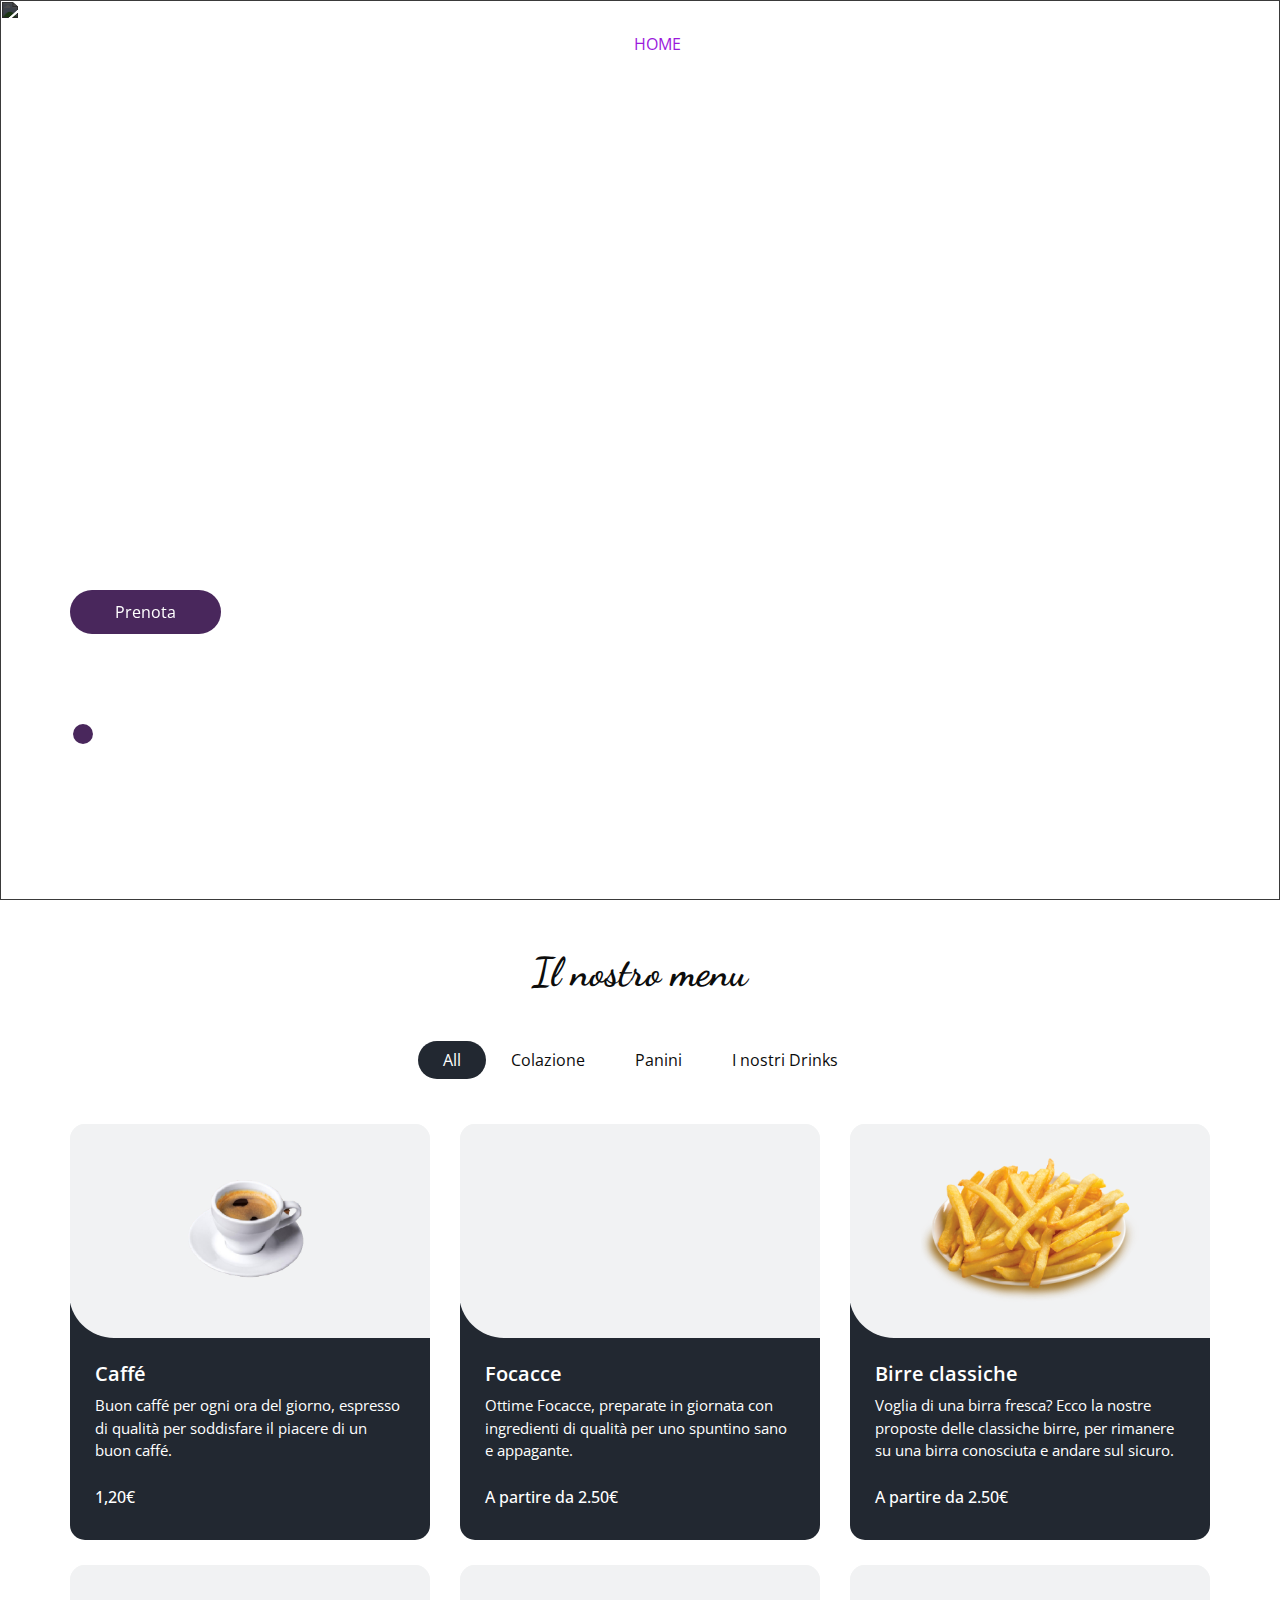
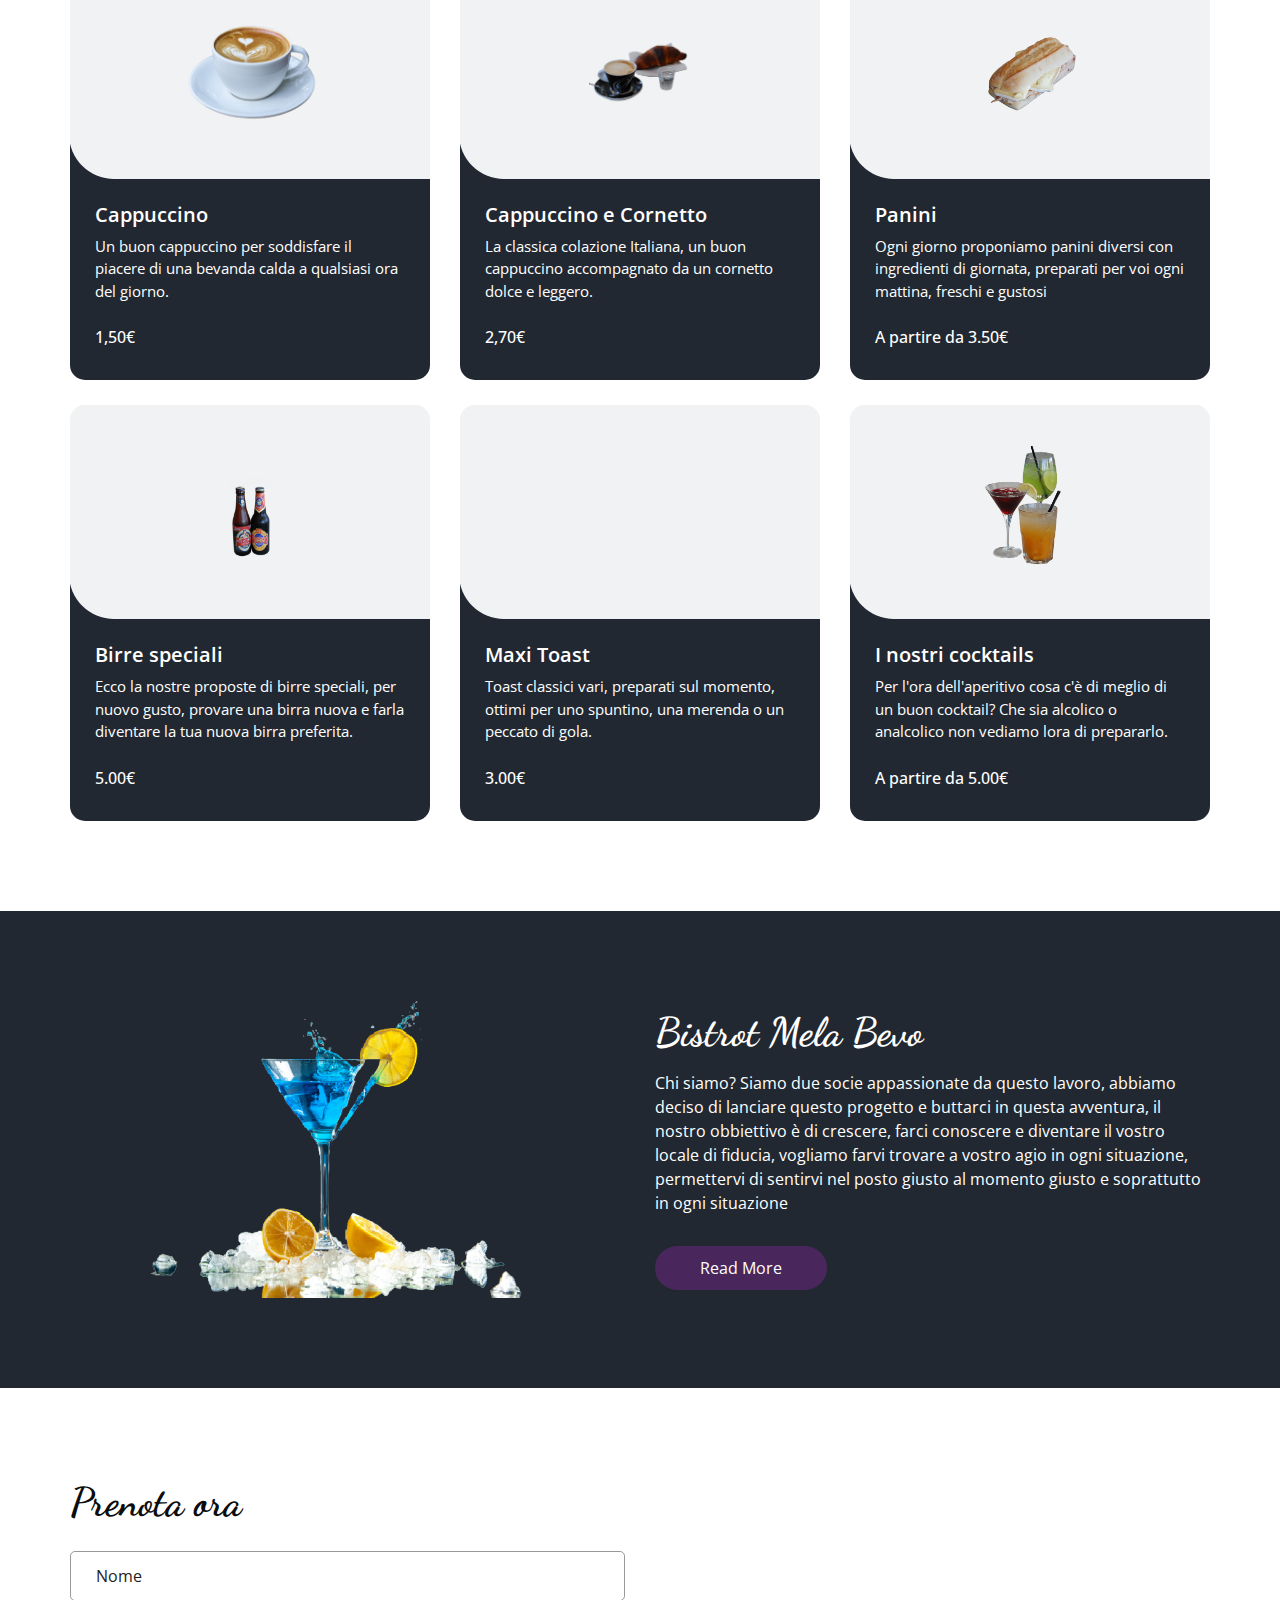
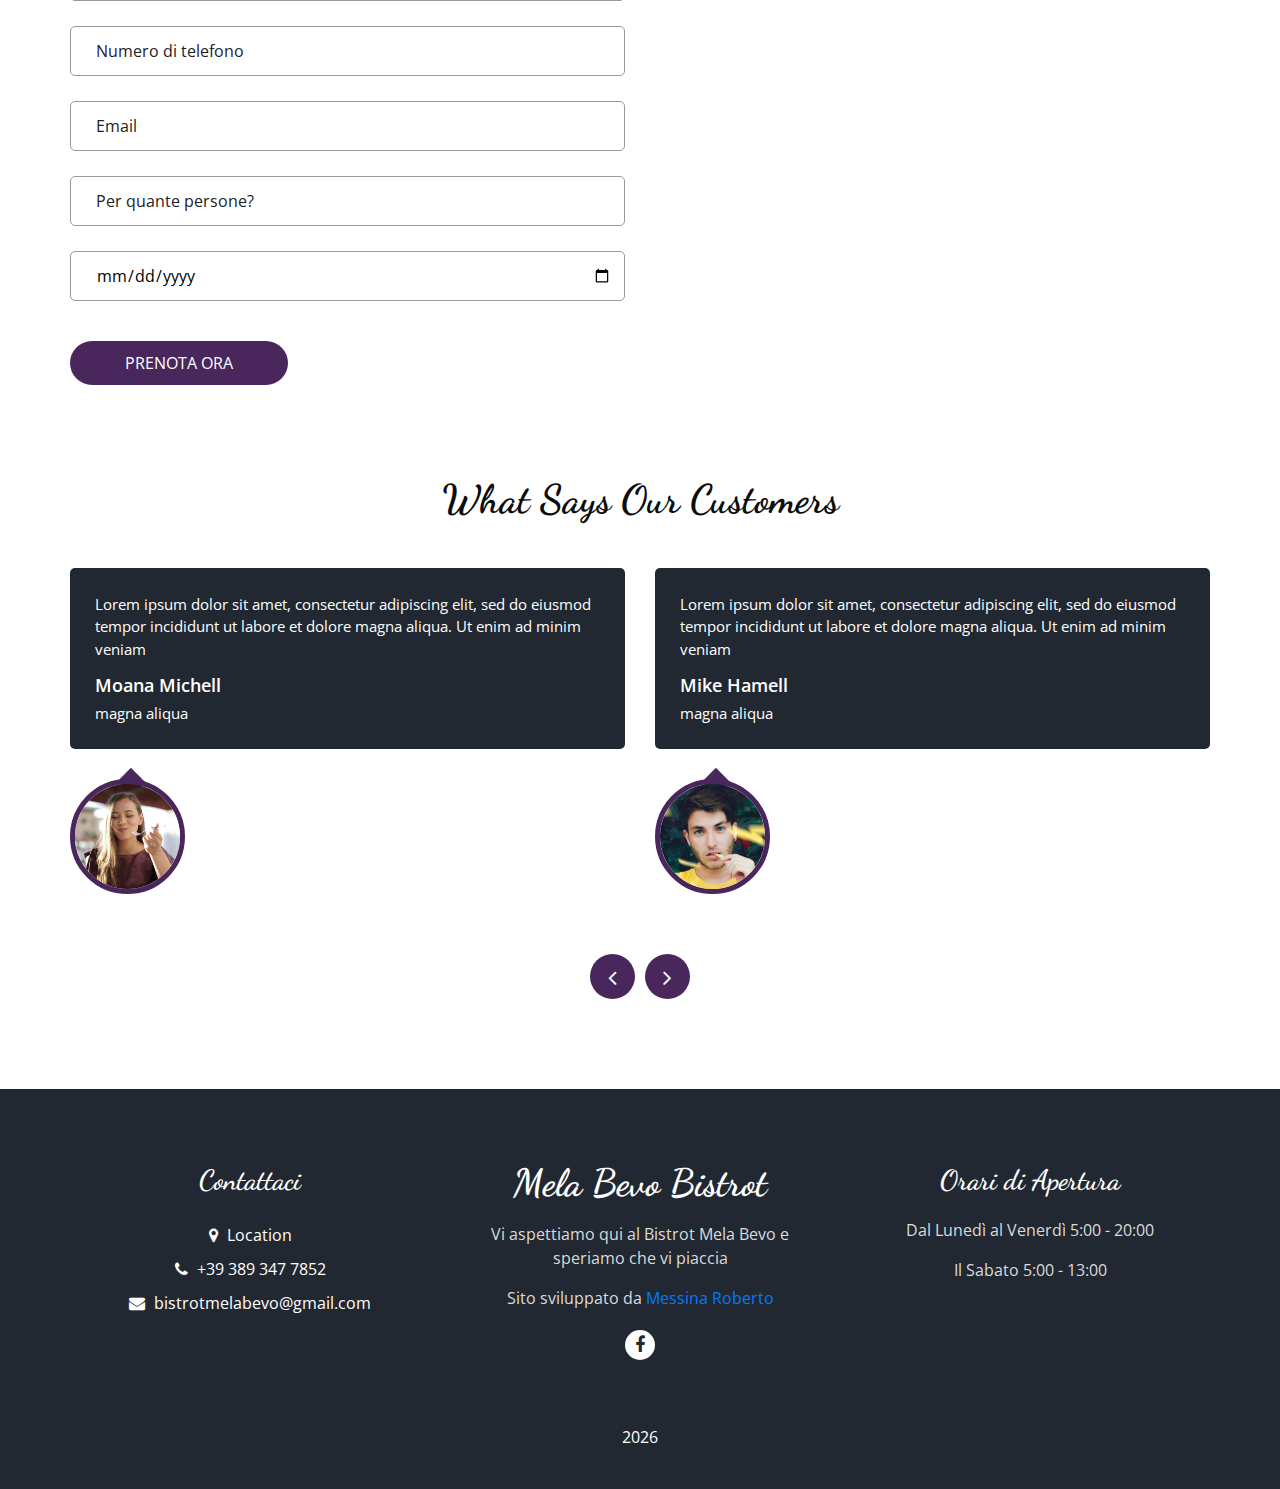
==== commit 6c15040d: "Add files via upload" ====
--- a/index.html
+++ b/index.html
@@ -36,7 +36,7 @@
 
   <div class="hero_area">
     <div class="bg-box">
-      <img src="images/hero-bg.jpg" alt="" id="cafe">
+      <img src="images/hero-bg2.jpg" alt="" id="cafe">
     </div>
     <!-- header section strats -->
     <header class="header_section">
@@ -271,7 +271,7 @@
             <div class="box">
               <div>
                 <div class="img-box">
-                  <img id="f8" src="images/f8.png" alt="">
+                  <img src="images/f8.png" alt="">
                 </div>
                 <div class="detail-box">
                   <h5>
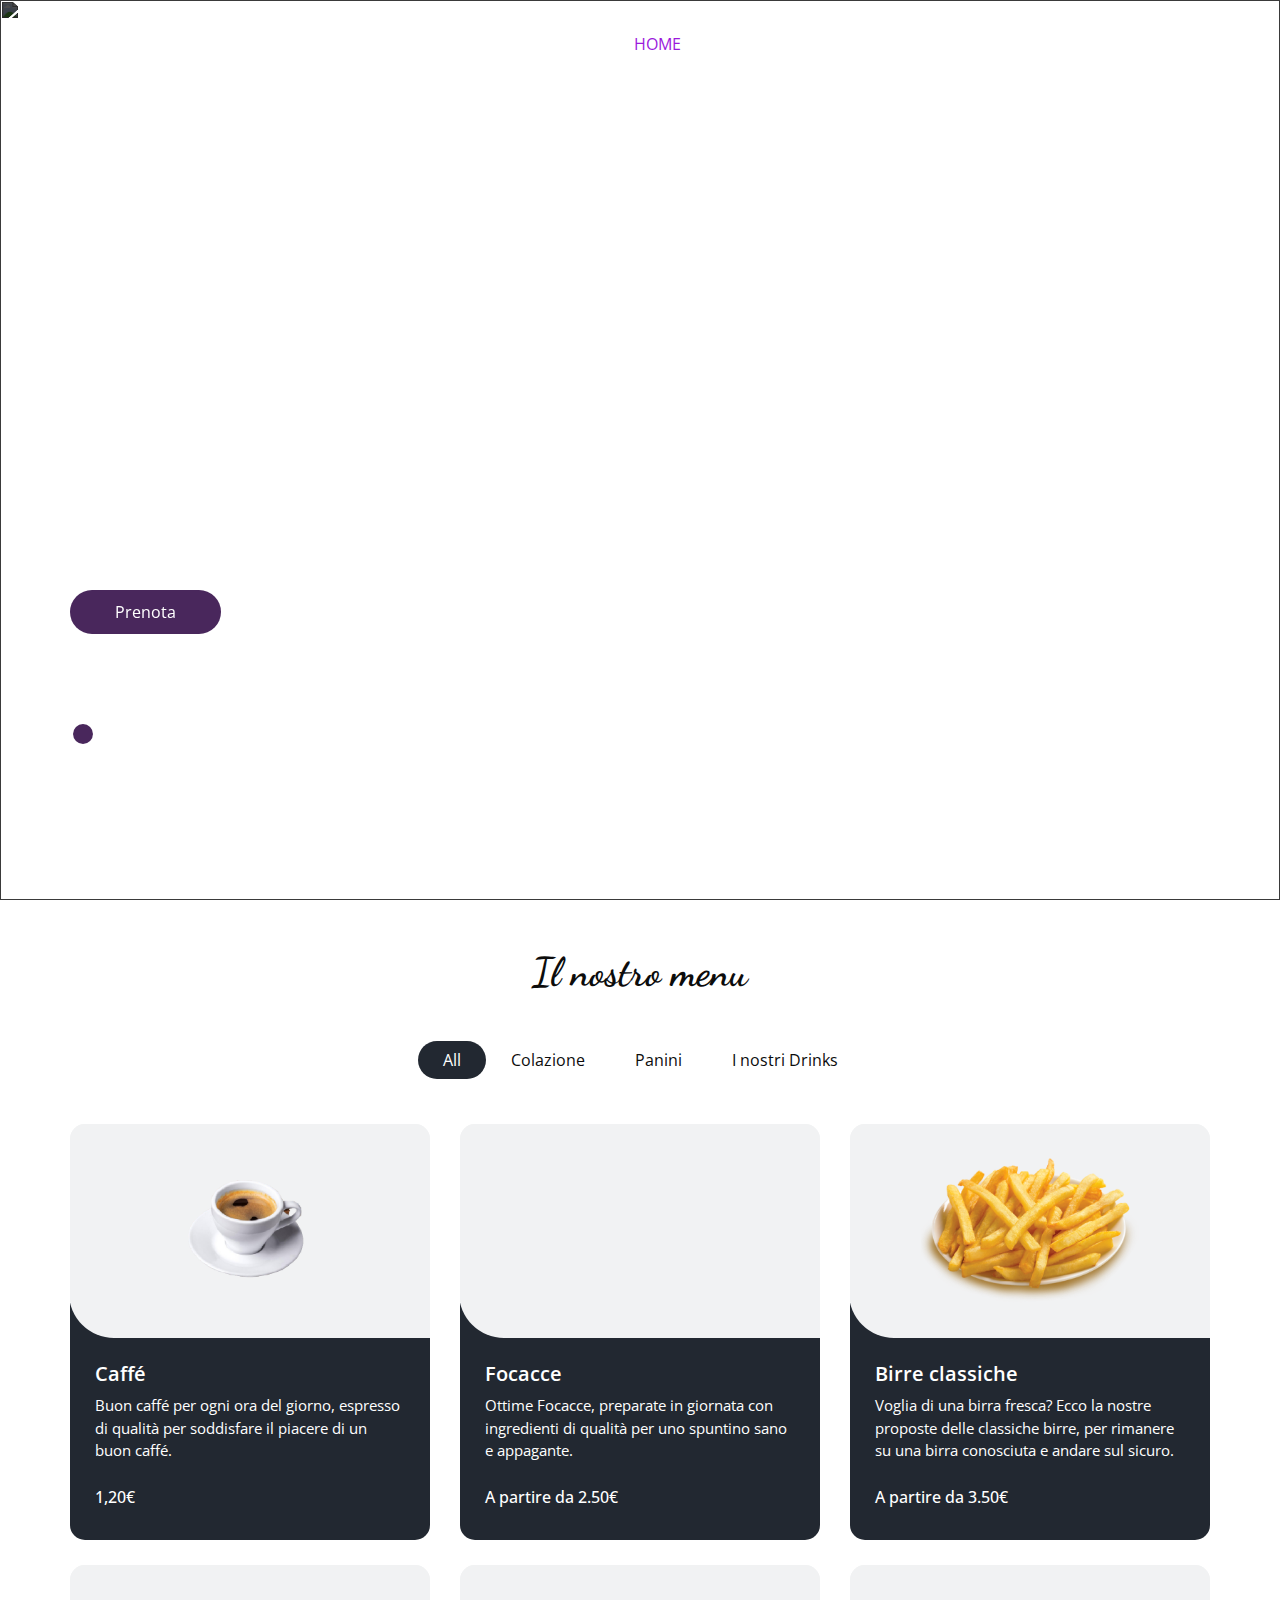
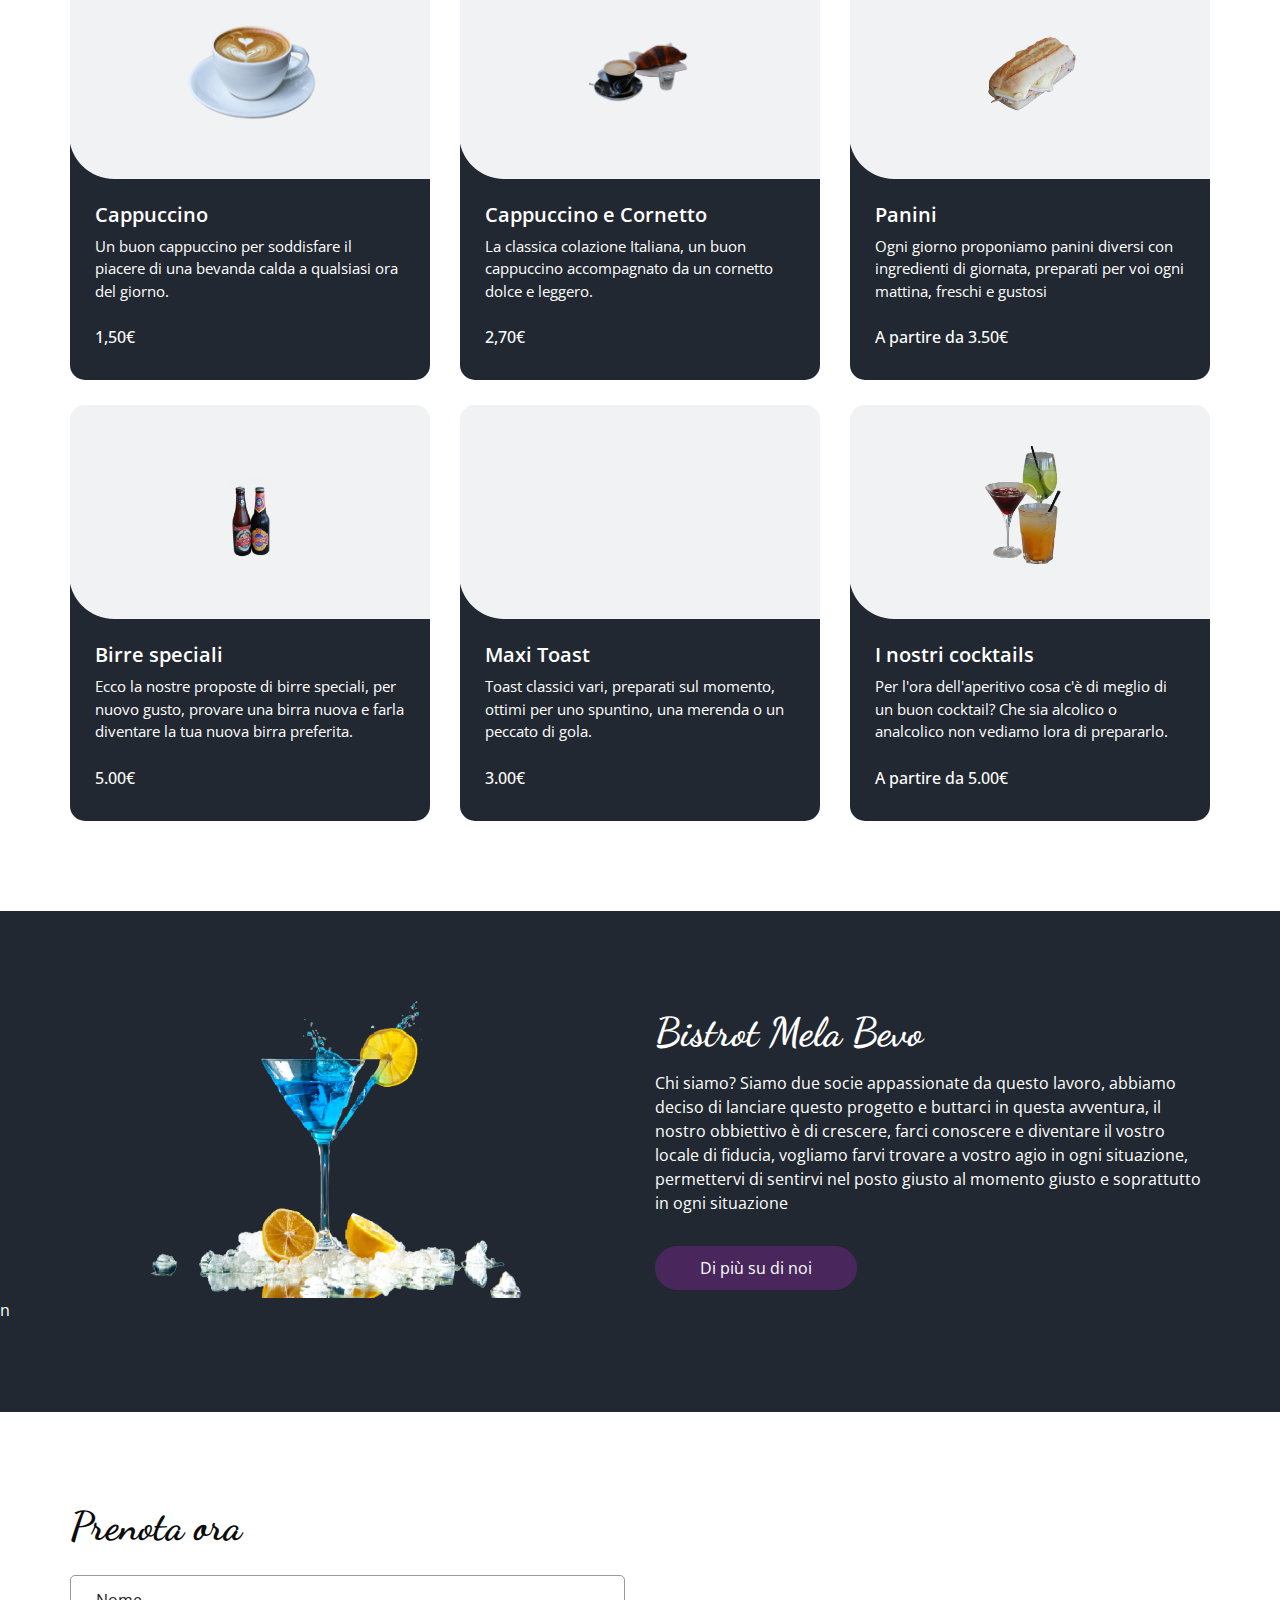
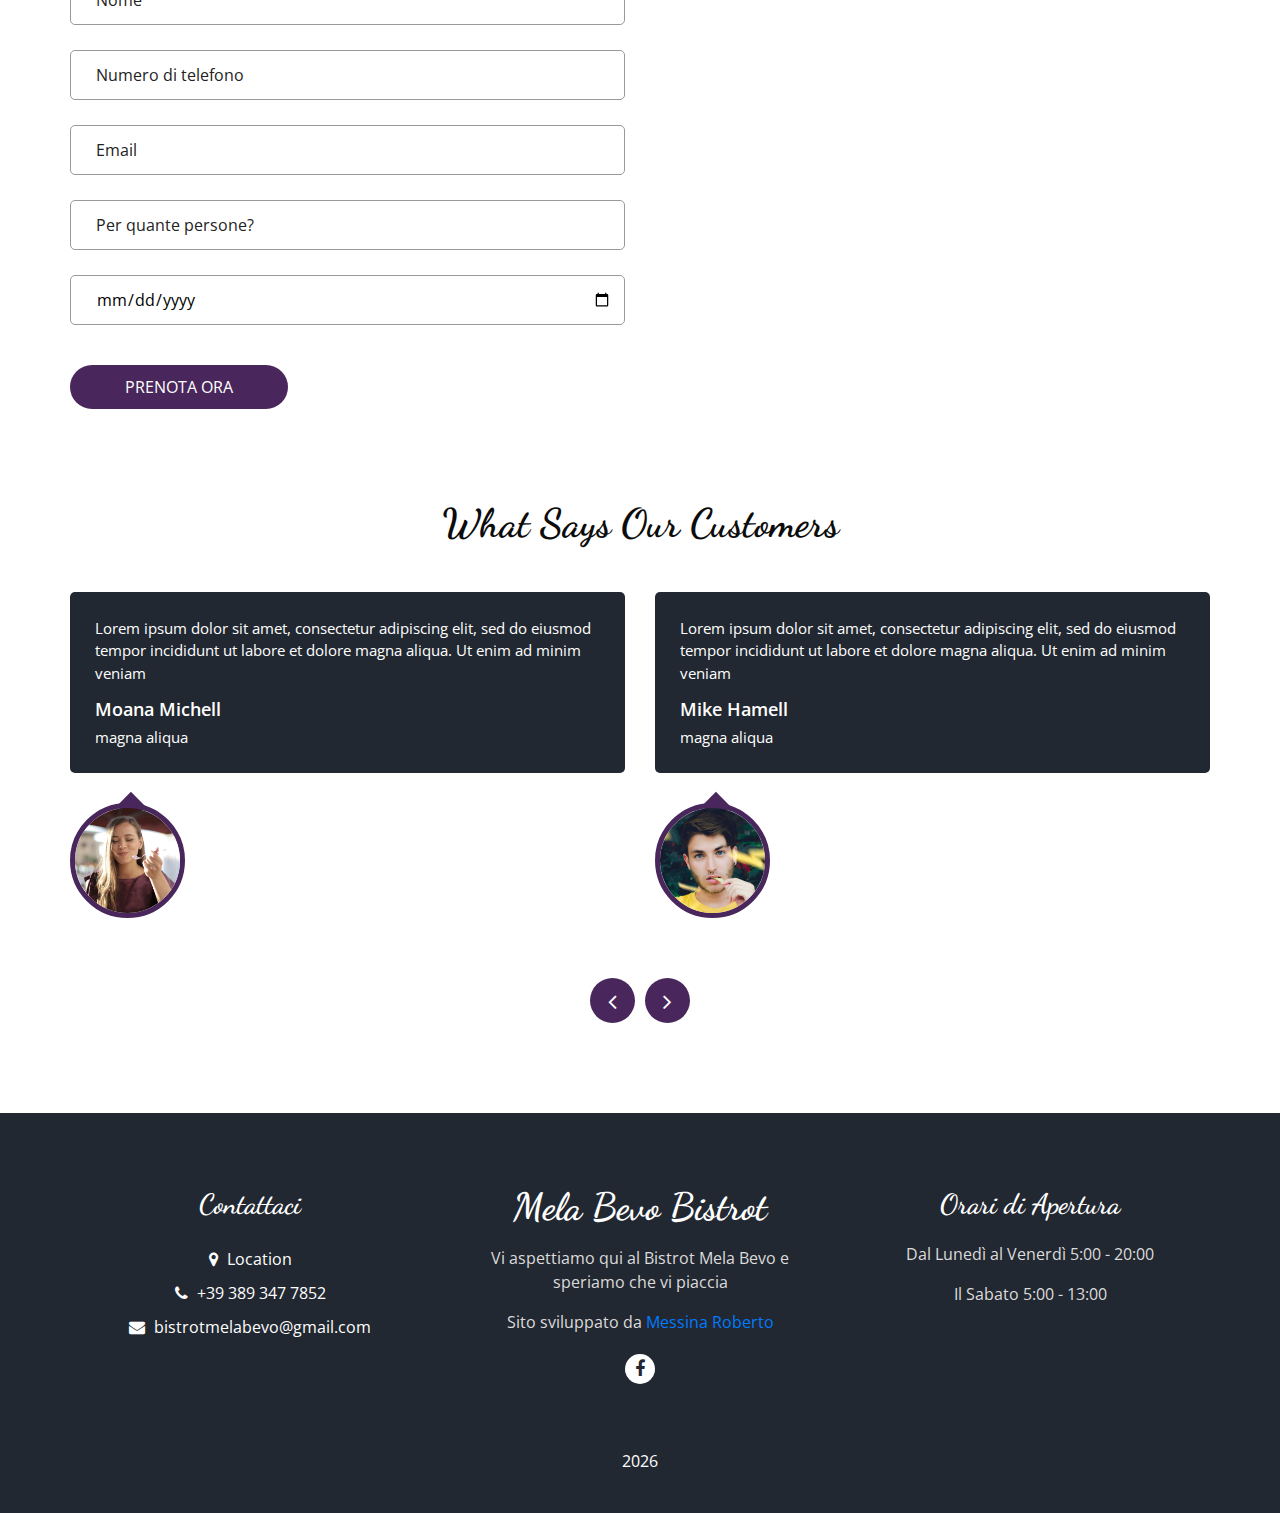
==== commit 87a88359: "Add files via upload" ====
--- a/index.html
+++ b/index.html
@@ -240,7 +240,7 @@
                   </p>
                   <div class="options">
                     <h6>
-                      A partire da 2.50€
+                      A partire da 3.50€
                     </h6>
                   </div>
                 </div>
@@ -403,12 +403,12 @@
               vogliamo farvi trovare a vostro agio in ogni situazione, permettervi di sentirvi nel posto giusto al momento giusto e soprattutto in ogni situazione
             </p>
             <a href="about.html">
-              Read More
+              Di più su di noi
             </a>
           </div>
         </div>
       </div>
-    </div>
+    </div>n
   </section>
 
   <!-- end about section -->
--- a/css/style.css
+++ b/css/style.css
@@ -1035,4 +1035,56 @@
 
 #developerContact:visited #developerContact:active #developerContact:hover {
  color: white;
-}+}
+
+
+
+
+
+.about_section2 {
+  background: #fff;
+  color: #222831;
+}
+
+.about_section2 .row {
+  -webkit-box-align: center;
+  -ms-flex-align: center;
+  align-items: center;
+}
+
+.about_section2 .img-box {
+  position: relative;
+  display: -webkit-box;
+  display: -ms-flexbox;
+  display: flex;
+  -webkit-box-pack: center;
+  -ms-flex-pack: center;
+  justify-content: center;
+}
+
+.about_section2 .img-box img {
+  width: 100%;
+  max-width: 445px;
+  position: relative;
+  z-index: 2;
+}
+
+.about_section2 .detail-box p {
+  margin-top: 15px;
+}
+
+.about_section2 .detail-box a {
+  display: inline-block;
+  padding: 10px 45px;
+  background-color: #49275C;
+  color: #ffffff;
+  border-radius: 45px;
+  -webkit-transition: all 0.3s;
+  transition: all 0.3s;
+  border: none;
+  margin-top: 15px;
+}
+
+.about_section2 .detail-box a:hover {
+  background-color: #B900F0;
+}
